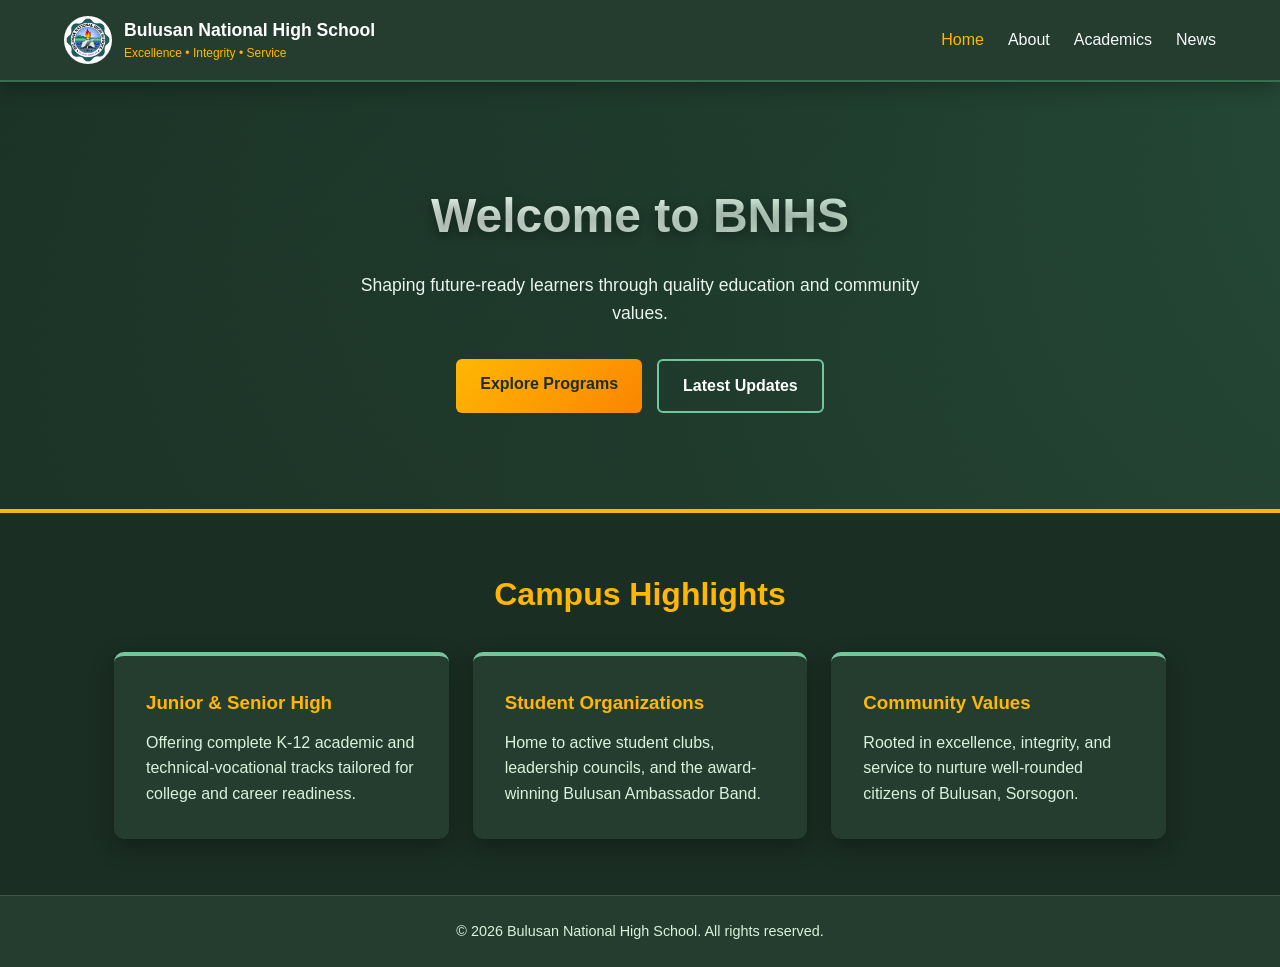
==== index.html @ 733a669e "Move HTML files to root for GitHub Pages" ====
<!doctype html>
<html lang="en">
  <head>
    <meta charset="UTF-8" />
    <meta name="viewport" content="width=device-width, initial-scale=1.0" />
    <title>BNHS | Official Website</title>
    <link rel="stylesheet" href="../css/style.css" />
  </head>
  <body>
    <header class="navbar">
      <div class="brand">
        <img src="../images/logo.png" alt="BNHS Logo" class="logo-img" />
        <div class="brand-text">
          <span class="school-name">Bulusan National High School</span>
          <span class="tagline">Excellence &bull; Integrity &bull; Service</span>
        </div>
      </div>

      <nav>
        <ul class="nav-links">
          <li><a href="index.html" class="active">Home</a></li>
          <li><a href="about.html">About</a></li>
          <li><a href="academics.html">Academics</a></li>
          <li><a href="news.html">News</a></li>
        </ul>
      </nav>
    </header>

    <section class="hero">
      <div class="hero-content">
        <h1>Welcome to BNHS</h1>
        <p>Shaping future-ready learners through quality education and community values.</p>
        <div class="hero-buttons">
          <a href="academics.html" class="btn btn-primary">Explore Programs</a>
          <a href="news.html" class="btn btn-secondary">Latest Updates</a>
        </div>
      </div>
    </section>

    <main class="container">
      <h2 class="section-title">Campus Highlights</h2>
      <div class="card-grid">
        <article class="card">
          <h3>Junior &amp; Senior High</h3>
          <p>
            Offering complete K-12 academic and technical-vocational tracks tailored for college and career readiness.
          </p>
        </article>
        <article class="card">
          <h3>Student Organizations</h3>
          <p>Home to active student clubs, leadership councils, and the award-winning Bulusan Ambassador Band.</p>
        </article>
        <article class="card">
          <h3>Community Values</h3>
          <p>Rooted in excellence, integrity, and service to nurture well-rounded citizens of Bulusan, Sorsogon.</p>
        </article>
      </div>
    </main>

    <footer>
      <p>&copy; 2026 Bulusan National High School. All rights reserved.</p>
    </footer>
  </body>
</html>
---- css/style.css ----
* {
  margin: 0;
  padding: 0;
  box-sizing: border-box;
  font-family: "Segoe UI", Tahoma, Geneva, Verdana, sans-serif;
}

:root {
  --bg-dark: #1b2e23;
  --surface-dark: #243d2f;
  --green-primary: #52b788;
  --banner-gradient: linear-gradient(135deg, #1b4332 0%, #2d6a4f 50%, #52b788 100%);
  --gold-accent: #ffb703;
  --gold-gradient: linear-gradient(135deg, #ffb703, #fb8500);
  --text-light: #f8f9fa;
  --text-muted: #d8f3dc;
}

body {
  background-color: var(--bg-dark);
  color: var(--text-light);
  line-height: 1.6;
  display: flex;
  flex-direction: column;
  min-height: 100vh;
}

.navbar {
  display: flex;
  justify-content: space-between;
  align-items: center;
  background-color: var(--surface-dark);
  border-bottom: 2px solid rgba(82, 183, 136, 0.4);
  padding: 1rem 5%;
  position: sticky;
  top: 0;
  z-index: 100;
  box-shadow: 0 4px 20px rgba(0, 0, 0, 0.3);
}

.brand {
  display: flex;
  align-items: center;
  gap: 12px;
}

.logo-img {
  width: 48px;
  height: 48px;
  object-fit: contain;
  background: white;
  border-radius: 50%;
  padding: 2px;
}

.brand-text {
  display: flex;
  flex-direction: column;
}

.school-name {
  font-weight: 700;
  font-size: 1.1rem;
  color: white;
}

.tagline {
  font-size: 0.75rem;
  color: var(--gold-accent);
}

.nav-links {
  list-style: none;
  display: flex;
  gap: 24px;
}

.nav-links a {
  color: var(--text-light);
  text-decoration: none;
  font-weight: 500;
  transition: color 0.2s;
}

.nav-links a:hover,
.nav-links a.active {
  color: var(--gold-accent);
}

.hero {
  background: linear-gradient(rgba(27, 46, 35, 0.75), rgba(27, 46, 35, 0.85)), var(--banner-gradient);
  color: white;
  text-align: center;
  padding: 6rem 1.5rem;
  border-bottom: 4px solid var(--gold-accent);
}

.hero h1 {
  font-size: 3rem;
  margin-bottom: 1rem;
  text-shadow: 0 4px 12px rgba(0, 0, 0, 0.4);
  background: linear-gradient(to right, #ffffff, #b7e4c7);
  -webkit-background-clip: text;
  background-clip: text;
  -webkit-text-fill-color: transparent;
  color: transparent;
}

.hero p {
  max-width: 600px;
  margin: 0 auto 2rem;
  font-size: 1.1rem;
  color: #e9f5ed;
}

.hero-buttons {
  display: flex;
  justify-content: center;
  gap: 15px;
  flex-wrap: wrap;
}

.hero-sub {
  background: linear-gradient(rgba(27, 46, 35, 0.8), rgba(27, 46, 35, 0.9)), var(--banner-gradient);
  color: white;
  text-align: center;
  padding: 4rem 1.5rem;
  border-bottom: 4px solid var(--gold-accent);
}

.hero-sub h1 {
  font-size: 2.5rem;
  margin-bottom: 0.5rem;
  color: white;
}

.hero-sub p {
  max-width: 600px;
  margin: 0 auto;
  color: var(--text-muted);
}

.btn {
  padding: 0.75rem 1.5rem;
  border-radius: 6px;
  text-decoration: none;
  font-weight: 600;
  transition:
    transform 0.2s,
    opacity 0.2s;
}

.btn:hover {
  transform: translateY(-2px);
  opacity: 0.95;
}

.btn-primary {
  background: var(--gold-gradient);
  color: #1b2e23;
  font-weight: 700;
}

.btn-secondary {
  border: 2px solid #74c69d;
  color: white;
}

.container {
  max-width: 1100px;
  width: 100%;
  margin: 3.5rem auto;
  padding: 0 1.5rem;
  flex: 1;
}

.section-title {
  text-align: center;
  font-size: 2rem;
  color: var(--gold-accent);
  margin-bottom: 2rem;
}

.card-grid {
  display: grid;
  grid-template-columns: repeat(auto-fit, minmax(280px, 1fr));
  gap: 24px;
}

.card {
  background: var(--surface-dark);
  padding: 2rem;
  border-radius: 10px;
  box-shadow: 0 8px 24px rgba(0, 0, 0, 0.3);
  border-top: 4px solid #74c69d;
  transition: transform 0.2s;
}

.card:hover {
  transform: translateY(-4px);
}

.card h3 {
  color: var(--gold-accent);
  margin-bottom: 0.75rem;
}

.card p {
  color: var(--text-muted);
}

.fb-feed-wrapper {
  width: 100%;
  max-width: 820px;
  height: 560px;
  margin: 0 auto;
  background-color: var(--surface-dark);
  padding: 12px;
  border-radius: 0;
  border-top: 4px solid var(--gold-accent);
  box-shadow: 0 8px 24px rgba(0, 0, 0, 0.35);
  display: flex;
  justify-content: center;
  align-items: center;
  overflow: hidden;
}

.fb-scale-box {
  width: 500px;
  height: 350px;
  transform: scale(1.58);
  transform-origin: center center;
}

.fb-scale-box iframe {
  border-radius: 0;
  display: block;
  margin: 0 auto;
}

@media (max-width: 860px) {
  .fb-feed-wrapper {
    width: 100%;
    height: 520px;
  }
  .fb-scale-box {
    transform: scale(2);
    width: 100%;
  }
}

footer {
  background-color: var(--surface-dark);
  color: var(--text-muted);
  text-align: center;
  padding: 1.5rem;
  margin-top: auto;
  font-size: 0.9rem;
  border-top: 1px solid rgba(116, 198, 157, 0.2);
}
.container-news {
  max-width: 1250px;
  width: 100%;
  margin: 3.5rem auto;
  padding: 0 1.5rem;
  flex: 1;
}

.feeds-layout {
  display: grid;
  grid-template-columns: 1.3fr 1fr;
  gap: 2rem;
  align-items: start;
}

.feed-subtitle {
  color: var(--gold-accent);
  margin-bottom: 0.75rem;
  font-size: 1.2rem;
}

.feed-main-col .fb-feed-wrapper {
  width: 100%;
  height: 520px;
  margin: 0;
  background-color: var(--surface-dark);
  padding: 12px;
  border-top: 4px solid var(--gold-accent);
  box-shadow: 0 8px 24px rgba(0, 0, 0, 0.35);
  display: flex;
  justify-content: center;
  align-items: center;
  overflow: hidden;
}

.feed-main-col .fb-scale-box {
  width: 500px;
  height: 350px;
  transform: scale(1.25);
  transform-origin: center center;
}

.feed-side-col {
  display: flex;
  flex-direction: column;
  gap: 1.25rem;
}

.sub-feed-card {
  background-color: var(--surface-dark);
  padding: 1rem;
  border-top: 4px solid var(--gold-accent);
  box-shadow: 0 4px 16px rgba(0, 0, 0, 0.3);
}

.sub-feed-title {
  color: var(--gold-accent);
  font-size: 1rem;
  margin-bottom: 0.5rem;
}

.sub-feed-box {
  width: 100%;
  height: 140px;
  display: flex;
  justify-content: center;
  align-items: center;
  overflow: hidden;
}

.sub-feed-box iframe {
  width: 100%;
  height: 140px;
}

@media (max-width: 1024px) {
  .feeds-layout {
    grid-template-columns: 1fr;
  }
}
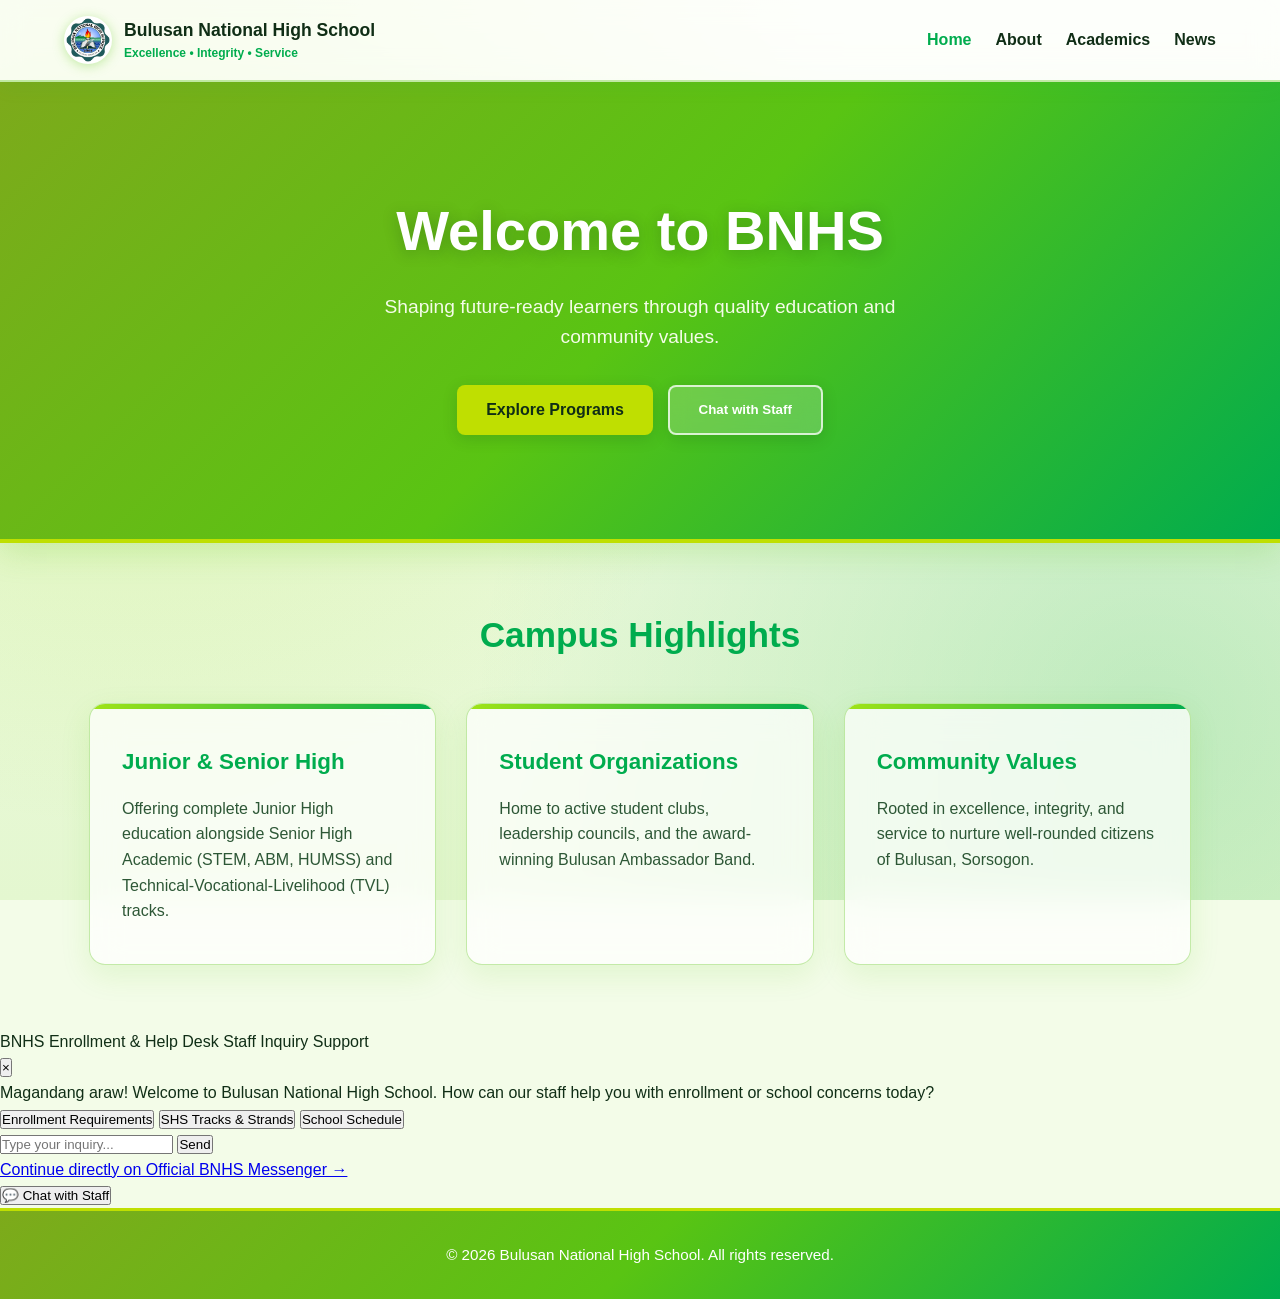
==== commit 7c6ffda0: "Add glassmorphism styling, 4 social feeds, academic tracks, and staff chat widget" ====
--- a/index.html
+++ b/index.html
@@ -1,64 +1,146 @@
-<!doctype html>
+<!DOCTYPE html>
 <html lang="en">
-  <head>
-    <meta charset="UTF-8" />
-    <meta name="viewport" content="width=device-width, initial-scale=1.0" />
-    <title>BNHS | Official Website</title>
-    <link rel="stylesheet" href="../css/style.css" />
-  </head>
-  <body>
-    <header class="navbar">
-      <div class="brand">
-        <img src="../images/logo.png" alt="BNHS Logo" class="logo-img" />
-        <div class="brand-text">
-          <span class="school-name">Bulusan National High School</span>
-          <span class="tagline">Excellence &bull; Integrity &bull; Service</span>
+<head>
+  <meta charset="UTF-8">
+  <meta name="viewport" content="width=device-width, initial-scale=1.0">
+  <title>BNHS | Official Website</title>
+  <link rel="icon" type="image/png" href="../images/logo.png">
+  <link rel="stylesheet" href="../css/style.css">
+</head>
+<body>
+
+  <header class="navbar">
+    <div class="brand">
+      <img src="../images/logo.png" alt="BNHS Logo" class="logo-img">
+      <div class="brand-text">
+        <span class="school-name">Bulusan National High School</span>
+        <span class="tagline">Excellence &bull; Integrity &bull; Service</span>
+      </div>
+    </div>
+
+    <nav>
+      <ul class="nav-links">
+        <li><a href="index.html" class="active">Home</a></li>
+        <li><a href="about.html">About</a></li>
+        <li><a href="academics.html">Academics</a></li>
+        <li><a href="news.html">News</a></li>
+      </ul>
+    </nav>
+  </header>
+
+  <section class="hero">
+    <div class="hero-content">
+      <h1>Welcome to BNHS</h1>
+      <p>Shaping future-ready learners through quality education and community values.</p>
+      <div class="hero-buttons">
+        <a href="academics.html" class="btn btn-primary">Explore Programs</a>
+        <button type="button" class="btn btn-secondary" onclick="openStaffChat()">Chat with Staff</button>
+      </div>
+    </div>
+  </section>
+
+  <main class="container">
+    <h2 class="section-title">Campus Highlights</h2>
+    <div class="card-grid">
+      <article class="card">
+        <h3>Junior &amp; Senior High</h3>
+        <p>Offering complete Junior High education alongside Senior High Academic (STEM, ABM, HUMSS) and Technical-Vocational-Livelihood (TVL) tracks.</p>
+      </article>
+      <article class="card">
+        <h3>Student Organizations</h3>
+        <p>Home to active student clubs, leadership councils, and the award-winning Bulusan Ambassador Band.</p>
+      </article>
+      <article class="card">
+        <h3>Community Values</h3>
+        <p>Rooted in excellence, integrity, and service to nurture well-rounded citizens of Bulusan, Sorsogon.</p>
+      </article>
+    </div>
+  </main>
+
+  <div class="chat-widget">
+    <div class="chat-box" id="staffChatBox">
+      <div class="chat-header">
+        <div class="chat-header-info">
+          <span class="chat-header-title">BNHS Enrollment &amp; Help Desk</span>
+          <span class="chat-header-status"><span class="status-dot"></span> Staff Inquiry Support</span>
         </div>
+        <button type="button" class="chat-close-btn" onclick="toggleStaffChat()">&times;</button>
       </div>
+      <div class="chat-messages" id="chatMessages">
+        <div class="chat-msg staff">Magandang araw! Welcome to Bulusan National High School. How can our staff help you with enrollment or school concerns today?</div>
+      </div>
+      <div class="chat-quick-replies">
+        <button type="button" class="quick-btn" onclick="sendQuickInquiry('Enrollment Requirements')">Enrollment Requirements</button>
+        <button type="button" class="quick-btn" onclick="sendQuickInquiry('SHS Tracks & Strands')">SHS Tracks &amp; Strands</button>
+        <button type="button" class="quick-btn" onclick="sendQuickInquiry('School Schedule')">School Schedule</button>
+      </div>
+      <form class="chat-input-area" onsubmit="handleChatSubmit(event)">
+        <input type="text" class="chat-input" id="chatInput" placeholder="Type your inquiry..." required>
+        <button type="submit" class="chat-send-btn">Send</button>
+      </form>
+      <a href="https://m.me/OfficialBNHSpage" target="_blank" rel="noopener noreferrer" class="chat-messenger-link">Continue directly on Official BNHS Messenger &rarr;</a>
+    </div>
+    <button type="button" class="chat-toggle-btn" onclick="toggleStaffChat()">
+      <span>&#128172; Chat with Staff</span>
+    </button>
+  </div>
 
-      <nav>
-        <ul class="nav-links">
-          <li><a href="index.html" class="active">Home</a></li>
-          <li><a href="about.html">About</a></li>
-          <li><a href="academics.html">Academics</a></li>
-          <li><a href="news.html">News</a></li>
-        </ul>
-      </nav>
-    </header>
+  <footer>
+    <p>&copy; 2026 Bulusan National High School. All rights reserved.</p>
+  </footer>
 
-    <section class="hero">
-      <div class="hero-content">
-        <h1>Welcome to BNHS</h1>
-        <p>Shaping future-ready learners through quality education and community values.</p>
-        <div class="hero-buttons">
-          <a href="academics.html" class="btn btn-primary">Explore Programs</a>
-          <a href="news.html" class="btn btn-secondary">Latest Updates</a>
-        </div>
-      </div>
-    </section>
+  <script>
+    function toggleStaffChat() {
+      document.getElementById('staffChatBox').classList.toggle('open');
+    }
 
-    <main class="container">
-      <h2 class="section-title">Campus Highlights</h2>
-      <div class="card-grid">
-        <article class="card">
-          <h3>Junior &amp; Senior High</h3>
-          <p>
-            Offering complete K-12 academic and technical-vocational tracks tailored for college and career readiness.
-          </p>
-        </article>
-        <article class="card">
-          <h3>Student Organizations</h3>
-          <p>Home to active student clubs, leadership councils, and the award-winning Bulusan Ambassador Band.</p>
-        </article>
-        <article class="card">
-          <h3>Community Values</h3>
-          <p>Rooted in excellence, integrity, and service to nurture well-rounded citizens of Bulusan, Sorsogon.</p>
-        </article>
-      </div>
-    </main>
+    function openStaffChat() {
+      document.getElementById('staffChatBox').classList.add('open');
+      document.getElementById('chatInput').focus();
+    }
 
-    <footer>
-      <p>&copy; 2026 Bulusan National High School. All rights reserved.</p>
-    </footer>
-  </body>
+    function appendMessage(text, sender) {
+      const container = document.getElementById('chatMessages');
+      const msg = document.createElement('div');
+      msg.className = 'chat-msg ' + sender;
+      msg.textContent = text;
+      container.appendChild(msg);
+      container.scrollTop = container.scrollHeight;
+    }
+
+    function getStaffReply(query) {
+      const q = query.toLowerCase();
+      if (q.includes('requirement') || q.includes('enroll')) {
+        return 'For enrollment, please prepare your PSA Birth Certificate, SF9 (Report Card), Good Moral Certificate, and accomplished Learner Enrollment Survey Form (LESF). You may visit the BNHS Registrar Office or message our official Facebook page for schedule details.';
+      }
+      if (q.includes('track') || q.includes('strand') || q.includes('stem') || q.includes('abm') || q.includes('humss') || q.includes('tvl')) {
+        return 'BNHS offers Junior High School (Grades 7–10) and Senior High School under the Academic Track (STEM, ABM, HUMSS) and the Technical-Vocational-Livelihood (TVL) Track.';
+      }
+      if (q.includes('schedule') || q.includes('office') || q.includes('time')) {
+        return 'The BNHS Admin and Registrar Offices are open Monday to Friday, from 8:00 AM to 5:00 PM.';
+      }
+      return 'Thank you for your message! Our admissions staff has noted your concern. For faster live assistance from a staff member, you can also click the Messenger link below to chat directly with our official page.';
+    }
+
+    function sendQuickInquiry(topic) {
+      appendMessage(topic, 'user');
+      setTimeout(function() {
+        appendMessage(getStaffReply(topic), 'staff');
+      }, 450);
+    }
+
+    function handleChatSubmit(event) {
+      event.preventDefault();
+      const input = document.getElementById('chatInput');
+      const text = input.value.trim();
+      if (!text) return;
+      appendMessage(text, 'user');
+      input.value = '';
+      setTimeout(function() {
+        appendMessage(getStaffReply(text), 'staff');
+      }, 450);
+    }
+  </script>
+
+</body>
 </html>
--- a/css/style.css
+++ b/css/style.css
@@ -2,23 +2,34 @@
   margin: 0;
   padding: 0;
   box-sizing: border-box;
-  font-family: "Segoe UI", Tahoma, Geneva, Verdana, sans-serif;
+  font-family: 'Segoe UI', Tahoma, Geneva, Verdana, sans-serif;
 }
 
 :root {
-  --bg-dark: #1b2e23;
-  --surface-dark: #243d2f;
-  --green-primary: #52b788;
-  --banner-gradient: linear-gradient(135deg, #1b4332 0%, #2d6a4f 50%, #52b788 100%);
-  --gold-accent: #ffb703;
-  --gold-gradient: linear-gradient(135deg, #ffb703, #fb8500);
-  --text-light: #f8f9fa;
-  --text-muted: #d8f3dc;
+  --bg-light: #f3fce8;
+  --surface-glass: rgba(255, 255, 255, 0.72);
+  --surface-hover: rgba(255, 255, 255, 0.92);
+  --border-glass: rgba(89, 196, 19, 0.35);
+  --green-olive: #7DAA1B;
+  --green-chartreuse: #BFDF01;
+  --green-lime: #A1E417;
+  --green-bright: #59C413;
+  --green-kelly: #00AC4E;
+  --green-pastel: #88E851;
+  --banner-gradient: linear-gradient(135deg, #7DAA1B 0%, #59C413 50%, #00AC4E 100%);
+  --accent-gradient: linear-gradient(135deg, #A1E417, #00AC4E);
+  --text-dark: #102e16;
+  --text-muted: #2d5736;
 }
 
 body {
-  background-color: var(--bg-dark);
-  color: var(--text-light);
+  background-color: var(--bg-light);
+  background-image: 
+    radial-gradient(circle at 10% 15%, rgba(161, 228, 23, 0.28) 0%, transparent 50%),
+    radial-gradient(circle at 90% 80%, rgba(0, 172, 78, 0.18) 0%, transparent 50%),
+    linear-gradient(180deg, #f5fceb 0%, #e4f7d0 100%);
+  background-attachment: fixed;
+  color: var(--text-dark);
   line-height: 1.6;
   display: flex;
   flex-direction: column;
@@ -29,13 +40,15 @@
   display: flex;
   justify-content: space-between;
   align-items: center;
-  background-color: var(--surface-dark);
-  border-bottom: 2px solid rgba(82, 183, 136, 0.4);
+  background: rgba(255, 255, 255, 0.78);
+  backdrop-filter: blur(14px);
+  -webkit-backdrop-filter: blur(14px);
+  border-bottom: 2px solid var(--border-glass);
   padding: 1rem 5%;
   position: sticky;
   top: 0;
   z-index: 100;
-  box-shadow: 0 4px 20px rgba(0, 0, 0, 0.3);
+  box-shadow: 0 4px 20px rgba(0, 172, 78, 0.08);
 }
 
 .brand {
@@ -51,6 +64,7 @@
   background: white;
   border-radius: 50%;
   padding: 2px;
+  box-shadow: 0 2px 12px rgba(89, 196, 19, 0.35);
 }
 
 .brand-text {
@@ -61,12 +75,13 @@
 .school-name {
   font-weight: 700;
   font-size: 1.1rem;
-  color: white;
+  color: var(--text-dark);
 }
 
 .tagline {
   font-size: 0.75rem;
-  color: var(--gold-accent);
+  font-weight: 600;
+  color: var(--green-kelly);
 }
 
 .nav-links {
@@ -76,41 +91,39 @@
 }
 
 .nav-links a {
-  color: var(--text-light);
+  color: var(--text-dark);
   text-decoration: none;
-  font-weight: 500;
-  transition: color 0.2s;
+  font-weight: 600;
+  transition: color 0.3s ease;
 }
 
 .nav-links a:hover,
 .nav-links a.active {
-  color: var(--gold-accent);
+  color: var(--green-kelly);
 }
 
 .hero {
-  background: linear-gradient(rgba(27, 46, 35, 0.75), rgba(27, 46, 35, 0.85)), var(--banner-gradient);
+  background: var(--banner-gradient);
   color: white;
   text-align: center;
-  padding: 6rem 1.5rem;
-  border-bottom: 4px solid var(--gold-accent);
+  padding: 6.5rem 1.5rem;
+  border-bottom: 4px solid var(--green-chartreuse);
+  box-shadow: 0 10px 30px rgba(89, 196, 19, 0.2);
 }
 
 .hero h1 {
-  font-size: 3rem;
+  font-size: 3.5rem;
   margin-bottom: 1rem;
-  text-shadow: 0 4px 12px rgba(0, 0, 0, 0.4);
-  background: linear-gradient(to right, #ffffff, #b7e4c7);
-  -webkit-background-clip: text;
-  background-clip: text;
-  -webkit-text-fill-color: transparent;
-  color: transparent;
+  color: #ffffff;
+  text-shadow: 0 3px 15px rgba(16, 46, 22, 0.25);
 }
 
 .hero p {
   max-width: 600px;
   margin: 0 auto 2rem;
-  font-size: 1.1rem;
-  color: #e9f5ed;
+  font-size: 1.2rem;
+  color: #f4fce8;
+  font-weight: 500;
 }
 
 .hero-buttons {
@@ -121,176 +134,165 @@
 }
 
 .hero-sub {
-  background: linear-gradient(rgba(27, 46, 35, 0.8), rgba(27, 46, 35, 0.9)), var(--banner-gradient);
+  background: var(--banner-gradient);
   color: white;
   text-align: center;
-  padding: 4rem 1.5rem;
-  border-bottom: 4px solid var(--gold-accent);
+  padding: 4.5rem 1.5rem;
+  border-bottom: 4px solid var(--green-chartreuse);
 }
 
 .hero-sub h1 {
-  font-size: 2.5rem;
+  font-size: 2.8rem;
   margin-bottom: 0.5rem;
   color: white;
+  text-shadow: 0 3px 12px rgba(16, 46, 22, 0.25);
 }
 
 .hero-sub p {
   max-width: 600px;
   margin: 0 auto;
-  color: var(--text-muted);
+  color: #f4fce8;
 }
 
 .btn {
-  padding: 0.75rem 1.5rem;
-  border-radius: 6px;
+  padding: 0.75rem 1.8rem;
+  border-radius: 8px;
   text-decoration: none;
-  font-weight: 600;
-  transition:
-    transform 0.2s,
-    opacity 0.2s;
+  font-weight: 700;
+  transition: all 0.3s cubic-bezier(0.4, 0, 0.2, 1);
+  box-shadow: 0 4px 15px rgba(16, 46, 22, 0.15);
 }
 
 .btn:hover {
-  transform: translateY(-2px);
-  opacity: 0.95;
+  transform: translateY(-4px) scale(1.02);
+  box-shadow: 0 8px 25px rgba(16, 46, 22, 0.25);
 }
 
 .btn-primary {
-  background: var(--gold-gradient);
-  color: #1b2e23;
-  font-weight: 700;
+  background: var(--green-chartreuse);
+  color: var(--text-dark);
+}
+
+.btn-primary:hover {
+  background: #d4f516;
 }
 
 .btn-secondary {
-  border: 2px solid #74c69d;
+  background: rgba(255, 255, 255, 0.2);
+  backdrop-filter: blur(10px);
+  -webkit-backdrop-filter: blur(10px);
+  border: 2px solid rgba(255, 255, 255, 0.75);
   color: white;
 }
 
+.btn-secondary:hover {
+  background: rgba(255, 255, 255, 0.35);
+}
+
 .container {
-  max-width: 1100px;
-  width: 100%;
-  margin: 3.5rem auto;
+  max-width: 1150px;
+  width: 100%;
+  margin: 4rem auto;
   padding: 0 1.5rem;
   flex: 1;
 }
 
 .section-title {
   text-align: center;
-  font-size: 2rem;
-  color: var(--gold-accent);
-  margin-bottom: 2rem;
+  font-size: 2.2rem;
+  color: var(--green-kelly);
+  margin-bottom: 2.5rem;
 }
 
 .card-grid {
   display: grid;
-  grid-template-columns: repeat(auto-fit, minmax(280px, 1fr));
-  gap: 24px;
+  grid-template-columns: repeat(auto-fit, minmax(300px, 1fr));
+  gap: 30px;
 }
 
 .card {
-  background: var(--surface-dark);
-  padding: 2rem;
-  border-radius: 10px;
-  box-shadow: 0 8px 24px rgba(0, 0, 0, 0.3);
-  border-top: 4px solid #74c69d;
-  transition: transform 0.2s;
+  background: var(--surface-glass);
+  backdrop-filter: blur(16px);
+  -webkit-backdrop-filter: blur(16px);
+  padding: 2.5rem 2rem;
+  border-radius: 16px;
+  border: 1px solid var(--border-glass);
+  box-shadow: 0 10px 30px rgba(89, 196, 19, 0.12);
+  transition: all 0.4s cubic-bezier(0.4, 0, 0.2, 1);
+  position: relative;
+  overflow: hidden;
+}
+
+.card::before {
+  content: '';
+  position: absolute;
+  top: 0;
+  left: 0;
+  width: 100%;
+  height: 5px;
+  background: var(--accent-gradient);
 }
 
 .card:hover {
-  transform: translateY(-4px);
+  transform: translateY(-8px);
+  background: var(--surface-hover);
+  border-color: var(--green-bright);
+  box-shadow: 0 20px 40px rgba(0, 172, 78, 0.18);
 }
 
 .card h3 {
-  color: var(--gold-accent);
-  margin-bottom: 0.75rem;
+  color: var(--green-kelly);
+  margin-bottom: 1rem;
+  font-size: 1.4rem;
 }
 
 .card p {
   color: var(--text-muted);
 }
 
-.fb-feed-wrapper {
-  width: 100%;
-  max-width: 820px;
-  height: 560px;
-  margin: 0 auto;
-  background-color: var(--surface-dark);
-  padding: 12px;
-  border-radius: 0;
-  border-top: 4px solid var(--gold-accent);
-  box-shadow: 0 8px 24px rgba(0, 0, 0, 0.35);
+.container-news {
+  max-width: 1300px;
+  width: 100%;
+  margin: 4rem auto;
+  padding: 0 1.5rem;
+  flex: 1;
+}
+
+.feeds-layout {
+  display: grid;
+  grid-template-columns: 1.3fr 1fr;
+  gap: 2.5rem;
+  align-items: start;
+}
+
+.feed-subtitle {
+  color: var(--green-kelly);
+  margin-bottom: 1rem;
+  font-size: 1.3rem;
+}
+
+.feed-main-col .fb-feed-wrapper {
+  width: 100%;
+  height: 520px;
+  margin: 0;
+  background: var(--surface-glass);
+  backdrop-filter: blur(16px);
+  -webkit-backdrop-filter: blur(16px);
+  padding: 15px;
+  border-radius: 16px;
+  border: 1px solid var(--border-glass);
+  border-top: 5px solid var(--green-bright);
+  box-shadow: 0 15px 35px rgba(89, 196, 19, 0.14);
   display: flex;
   justify-content: center;
   align-items: center;
   overflow: hidden;
-}
-
-.fb-scale-box {
-  width: 500px;
-  height: 350px;
-  transform: scale(1.58);
-  transform-origin: center center;
-}
-
-.fb-scale-box iframe {
-  border-radius: 0;
-  display: block;
-  margin: 0 auto;
-}
-
-@media (max-width: 860px) {
-  .fb-feed-wrapper {
-    width: 100%;
-    height: 520px;
-  }
-  .fb-scale-box {
-    transform: scale(2);
-    width: 100%;
-  }
-}
-
-footer {
-  background-color: var(--surface-dark);
-  color: var(--text-muted);
-  text-align: center;
-  padding: 1.5rem;
-  margin-top: auto;
-  font-size: 0.9rem;
-  border-top: 1px solid rgba(116, 198, 157, 0.2);
-}
-.container-news {
-  max-width: 1250px;
-  width: 100%;
-  margin: 3.5rem auto;
-  padding: 0 1.5rem;
-  flex: 1;
-}
-
-.feeds-layout {
-  display: grid;
-  grid-template-columns: 1.3fr 1fr;
-  gap: 2rem;
-  align-items: start;
-}
-
-.feed-subtitle {
-  color: var(--gold-accent);
-  margin-bottom: 0.75rem;
-  font-size: 1.2rem;
-}
-
-.feed-main-col .fb-feed-wrapper {
-  width: 100%;
-  height: 520px;
-  margin: 0;
-  background-color: var(--surface-dark);
-  padding: 12px;
-  border-top: 4px solid var(--gold-accent);
-  box-shadow: 0 8px 24px rgba(0, 0, 0, 0.35);
-  display: flex;
-  justify-content: center;
-  align-items: center;
-  overflow: hidden;
+  transition: transform 0.3s ease;
+}
+
+.feed-main-col .fb-feed-wrapper:hover {
+  transform: translateY(-4px);
+  box-shadow: 0 20px 40px rgba(0, 172, 78, 0.22);
 }
 
 .feed-main-col .fb-scale-box {
@@ -303,20 +305,32 @@
 .feed-side-col {
   display: flex;
   flex-direction: column;
-  gap: 1.25rem;
+  gap: 1.5rem;
 }
 
 .sub-feed-card {
-  background-color: var(--surface-dark);
-  padding: 1rem;
-  border-top: 4px solid var(--gold-accent);
-  box-shadow: 0 4px 16px rgba(0, 0, 0, 0.3);
+  background: var(--surface-glass);
+  backdrop-filter: blur(16px);
+  -webkit-backdrop-filter: blur(16px);
+  padding: 1.25rem;
+  border-radius: 14px;
+  border: 1px solid var(--border-glass);
+  border-top: 5px solid var(--green-lime);
+  box-shadow: 0 10px 30px rgba(89, 196, 19, 0.12);
+  transition: all 0.3s ease;
+}
+
+.sub-feed-card:hover {
+  transform: translateY(-4px);
+  background: var(--surface-hover);
+  border-color: var(--green-bright);
+  box-shadow: 0 15px 35px rgba(0, 172, 78, 0.2);
 }
 
 .sub-feed-title {
-  color: var(--gold-accent);
-  font-size: 1rem;
-  margin-bottom: 0.5rem;
+  color: var(--green-kelly);
+  font-size: 1.1rem;
+  margin-bottom: 0.75rem;
 }
 
 .sub-feed-box {
@@ -326,6 +340,7 @@
   justify-content: center;
   align-items: center;
   overflow: hidden;
+  border-radius: 8px;
 }
 
 .sub-feed-box iframe {
@@ -337,4 +352,15 @@
   .feeds-layout {
     grid-template-columns: 1fr;
   }
+}
+
+footer {
+  background: var(--banner-gradient);
+  color: #ffffff;
+  text-align: center;
+  padding: 2rem;
+  margin-top: auto;
+  font-size: 0.95rem;
+  font-weight: 500;
+  border-top: 3px solid var(--green-chartreuse);
 }
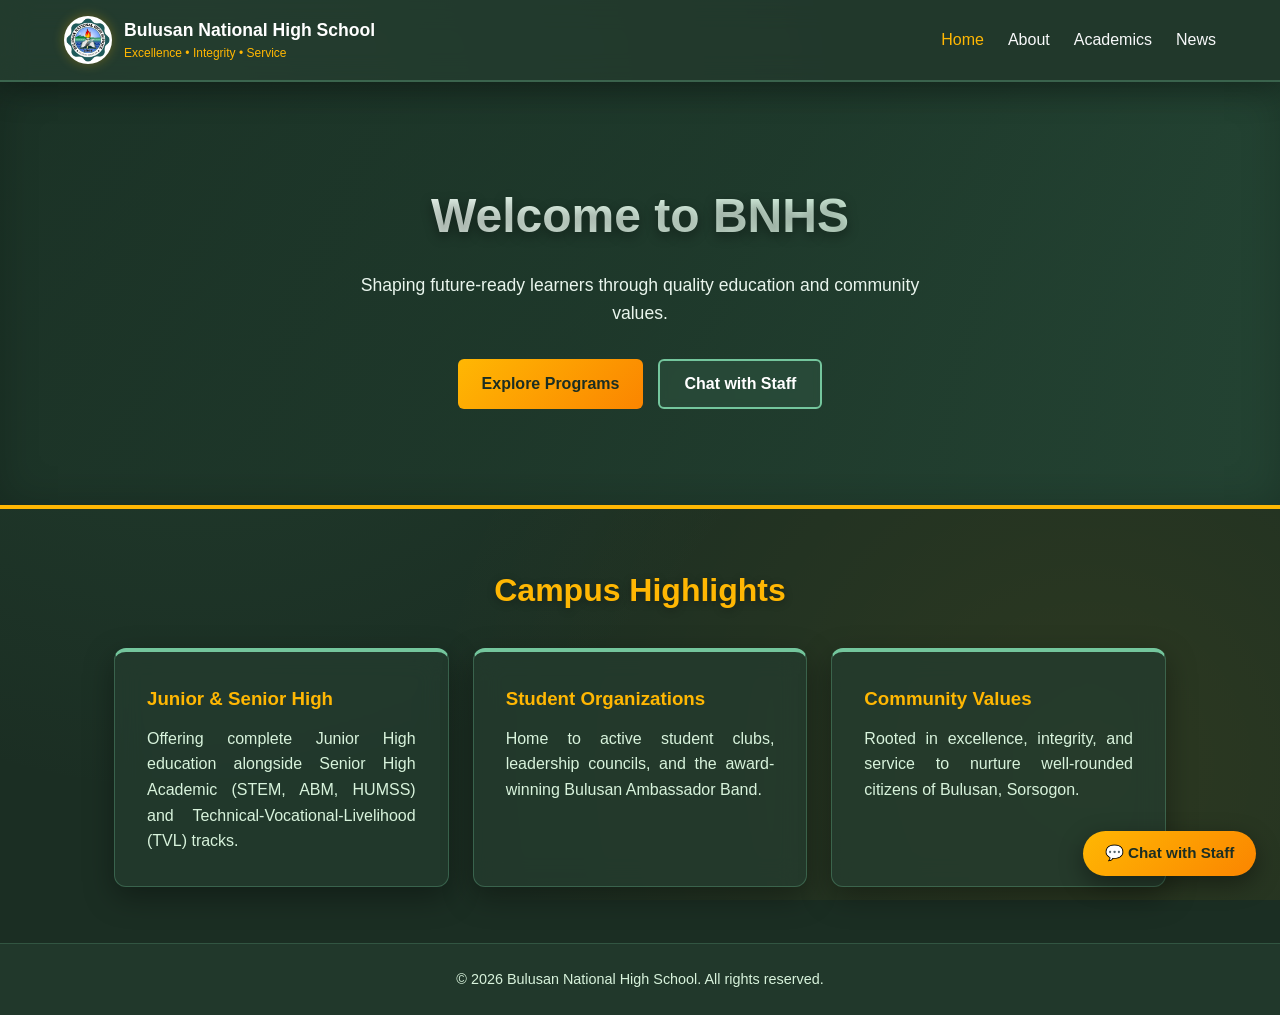
==== commit 0657c9df: "fix file paths part 2" ====
--- a/index.html
+++ b/index.html
@@ -4,14 +4,14 @@
   <meta charset="UTF-8">
   <meta name="viewport" content="width=device-width, initial-scale=1.0">
   <title>BNHS | Official Website</title>
-  <link rel="icon" type="image/png" href="../images/logo.png">
-  <link rel="stylesheet" href="../css/style.css">
+  <link rel="icon" type="image/png" href="images/logo.png">
+  <link rel="stylesheet" href="css/style.css">
 </head>
 <body>
 
   <header class="navbar">
     <div class="brand">
-      <img src="../images/logo.png" alt="BNHS Logo" class="logo-img">
+      <img src="images/logo.png" alt="BNHS Logo" class="logo-img">
       <div class="brand-text">
         <span class="school-name">Bulusan National High School</span>
         <span class="tagline">Excellence &bull; Integrity &bull; Service</span>
--- a/css/style.css
+++ b/css/style.css
@@ -6,30 +6,25 @@
 }
 
 :root {
-  --bg-light: #f3fce8;
-  --surface-glass: rgba(255, 255, 255, 0.72);
-  --surface-hover: rgba(255, 255, 255, 0.92);
-  --border-glass: rgba(89, 196, 19, 0.35);
-  --green-olive: #7DAA1B;
-  --green-chartreuse: #BFDF01;
-  --green-lime: #A1E417;
-  --green-bright: #59C413;
-  --green-kelly: #00AC4E;
-  --green-pastel: #88E851;
-  --banner-gradient: linear-gradient(135deg, #7DAA1B 0%, #59C413 50%, #00AC4E 100%);
-  --accent-gradient: linear-gradient(135deg, #A1E417, #00AC4E);
-  --text-dark: #102e16;
-  --text-muted: #2d5736;
+  --bg-dark: #1b2e23;
+  --surface-dark: rgba(36, 61, 47, 0.75);
+  --surface-hover: rgba(45, 77, 60, 0.9);
+  --border-glass: rgba(116, 198, 157, 0.3);
+  --green-primary: #52b788;
+  --banner-gradient: linear-gradient(135deg, #1b4332 0%, #2d6a4f 50%, #52b788 100%);
+  --gold-accent: #ffb703;
+  --gold-gradient: linear-gradient(135deg, #ffb703, #fb8500);
+  --text-light: #f8f9fa;
+  --text-muted: #d8f3dc;
 }
 
 body {
-  background-color: var(--bg-light);
+  background-color: var(--bg-dark);
   background-image: 
-    radial-gradient(circle at 10% 15%, rgba(161, 228, 23, 0.28) 0%, transparent 50%),
-    radial-gradient(circle at 90% 80%, rgba(0, 172, 78, 0.18) 0%, transparent 50%),
-    linear-gradient(180deg, #f5fceb 0%, #e4f7d0 100%);
+    radial-gradient(circle at 15% 15%, rgba(82, 183, 136, 0.12) 0%, transparent 50%),
+    radial-gradient(circle at 85% 85%, rgba(255, 183, 3, 0.08) 0%, transparent 50%);
   background-attachment: fixed;
-  color: var(--text-dark);
+  color: var(--text-light);
   line-height: 1.6;
   display: flex;
   flex-direction: column;
@@ -40,7 +35,7 @@
   display: flex;
   justify-content: space-between;
   align-items: center;
-  background: rgba(255, 255, 255, 0.78);
+  background-color: var(--surface-dark);
   backdrop-filter: blur(14px);
   -webkit-backdrop-filter: blur(14px);
   border-bottom: 2px solid var(--border-glass);
@@ -48,7 +43,7 @@
   position: sticky;
   top: 0;
   z-index: 100;
-  box-shadow: 0 4px 20px rgba(0, 172, 78, 0.08);
+  box-shadow: 0 8px 32px rgba(0, 0, 0, 0.3);
 }
 
 .brand {
@@ -64,7 +59,7 @@
   background: white;
   border-radius: 50%;
   padding: 2px;
-  box-shadow: 0 2px 12px rgba(89, 196, 19, 0.35);
+  box-shadow: 0 0 12px rgba(255, 183, 3, 0.3);
 }
 
 .brand-text {
@@ -75,13 +70,12 @@
 .school-name {
   font-weight: 700;
   font-size: 1.1rem;
-  color: var(--text-dark);
+  color: white;
 }
 
 .tagline {
   font-size: 0.75rem;
-  font-weight: 600;
-  color: var(--green-kelly);
+  color: var(--gold-accent);
 }
 
 .nav-links {
@@ -91,39 +85,44 @@
 }
 
 .nav-links a {
-  color: var(--text-dark);
+  color: var(--text-light);
   text-decoration: none;
-  font-weight: 600;
-  transition: color 0.3s ease;
+  font-weight: 500;
+  transition: color 0.2s;
 }
 
 .nav-links a:hover,
 .nav-links a.active {
-  color: var(--green-kelly);
+  color: var(--gold-accent);
 }
 
 .hero {
-  background: var(--banner-gradient);
+  background: linear-gradient(rgba(27, 46, 35, 0.8), rgba(27, 46, 35, 0.85)), var(--banner-gradient);
+  backdrop-filter: blur(6px);
+  -webkit-backdrop-filter: blur(6px);
   color: white;
   text-align: center;
-  padding: 6.5rem 1.5rem;
-  border-bottom: 4px solid var(--green-chartreuse);
-  box-shadow: 0 10px 30px rgba(89, 196, 19, 0.2);
+  padding: 6rem 1.5rem;
+  border-bottom: 4px solid var(--gold-accent);
+  box-shadow: inset 0 0 40px rgba(0, 0, 0, 0.2);
 }
 
 .hero h1 {
-  font-size: 3.5rem;
+  font-size: 3rem;
   margin-bottom: 1rem;
-  color: #ffffff;
-  text-shadow: 0 3px 15px rgba(16, 46, 22, 0.25);
+  text-shadow: 0 4px 12px rgba(0, 0, 0, 0.4);
+  background: linear-gradient(to right, #ffffff, #b7e4c7);
+  -webkit-background-clip: text;
+  background-clip: text;
+  -webkit-text-fill-color: transparent;
+  color: transparent;
 }
 
 .hero p {
   max-width: 600px;
   margin: 0 auto 2rem;
-  font-size: 1.2rem;
-  color: #f4fce8;
-  font-weight: 500;
+  font-size: 1.1rem;
+  color: #e9f5ed;
 }
 
 .hero-buttons {
@@ -134,126 +133,166 @@
 }
 
 .hero-sub {
-  background: var(--banner-gradient);
+  background: linear-gradient(rgba(27, 46, 35, 0.85), rgba(27, 46, 35, 0.9)), var(--banner-gradient);
+  backdrop-filter: blur(6px);
+  -webkit-backdrop-filter: blur(6px);
   color: white;
   text-align: center;
-  padding: 4.5rem 1.5rem;
-  border-bottom: 4px solid var(--green-chartreuse);
+  padding: 4rem 1.5rem;
+  border-bottom: 4px solid var(--gold-accent);
 }
 
 .hero-sub h1 {
-  font-size: 2.8rem;
+  font-size: 2.5rem;
   margin-bottom: 0.5rem;
   color: white;
-  text-shadow: 0 3px 12px rgba(16, 46, 22, 0.25);
 }
 
 .hero-sub p {
   max-width: 600px;
   margin: 0 auto;
-  color: #f4fce8;
+  color: var(--text-muted);
 }
 
 .btn {
-  padding: 0.75rem 1.8rem;
-  border-radius: 8px;
+  padding: 0.75rem 1.5rem;
+  border-radius: 6px;
   text-decoration: none;
+  font-weight: 600;
+  cursor: pointer;
+  font-size: 1rem;
+  transition: transform 0.2s, opacity 0.2s, box-shadow 0.2s;
+}
+
+.btn:hover {
+  transform: translateY(-2px);
+  opacity: 0.95;
+  box-shadow: 0 4px 15px rgba(0, 0, 0, 0.3);
+}
+
+.btn-primary {
+  background: var(--gold-gradient);
+  color: #1b2e23;
   font-weight: 700;
-  transition: all 0.3s cubic-bezier(0.4, 0, 0.2, 1);
-  box-shadow: 0 4px 15px rgba(16, 46, 22, 0.15);
-}
-
-.btn:hover {
-  transform: translateY(-4px) scale(1.02);
-  box-shadow: 0 8px 25px rgba(16, 46, 22, 0.25);
-}
-
-.btn-primary {
-  background: var(--green-chartreuse);
-  color: var(--text-dark);
-}
-
-.btn-primary:hover {
-  background: #d4f516;
+  border: none;
 }
 
 .btn-secondary {
-  background: rgba(255, 255, 255, 0.2);
-  backdrop-filter: blur(10px);
-  -webkit-backdrop-filter: blur(10px);
-  border: 2px solid rgba(255, 255, 255, 0.75);
-  color: white;
-}
-
-.btn-secondary:hover {
-  background: rgba(255, 255, 255, 0.35);
+  border: 2px solid #74c69d;
+  color: white;
+  background: rgba(116, 198, 157, 0.1);
+  backdrop-filter: blur(4px);
 }
 
 .container {
-  max-width: 1150px;
+  max-width: 1100px;
   width: 100%;
-  margin: 4rem auto;
+  margin: 3.5rem auto;
   padding: 0 1.5rem;
   flex: 1;
 }
 
 .section-title {
   text-align: center;
-  font-size: 2.2rem;
-  color: var(--green-kelly);
-  margin-bottom: 2.5rem;
+  font-size: 2rem;
+  color: var(--gold-accent);
+  margin-bottom: 2rem;
+  text-shadow: 0 2px 8px rgba(0, 0, 0, 0.3);
 }
 
 .card-grid {
   display: grid;
-  grid-template-columns: repeat(auto-fit, minmax(300px, 1fr));
-  gap: 30px;
+  grid-template-columns: repeat(auto-fit, minmax(280px, 1fr));
+  gap: 24px;
 }
 
 .card {
-  background: var(--surface-glass);
-  backdrop-filter: blur(16px);
-  -webkit-backdrop-filter: blur(16px);
-  padding: 2.5rem 2rem;
-  border-radius: 16px;
-  border: 1px solid var(--border-glass);
-  box-shadow: 0 10px 30px rgba(89, 196, 19, 0.12);
-  transition: all 0.4s cubic-bezier(0.4, 0, 0.2, 1);
-  position: relative;
-  overflow: hidden;
-}
-
-.card::before {
-  content: '';
-  position: absolute;
-  top: 0;
-  left: 0;
-  width: 100%;
-  height: 5px;
-  background: var(--accent-gradient);
+  background: var(--surface-dark);
+  backdrop-filter: blur(14px);
+  -webkit-backdrop-filter: blur(14px);
+  padding: 2rem;
+  border-radius: 12px;
+  box-shadow: 0 10px 30px rgba(0, 0, 0, 0.35);
+  border: 1px solid var(--border-glass);
+  border-top: 4px solid #74c69d;
+  transition: transform 0.3s, background 0.3s, box-shadow 0.3s;
 }
 
 .card:hover {
-  transform: translateY(-8px);
+  transform: translateY(-5px);
   background: var(--surface-hover);
-  border-color: var(--green-bright);
-  box-shadow: 0 20px 40px rgba(0, 172, 78, 0.18);
+  box-shadow: 0 15px 35px rgba(0, 0, 0, 0.45), 0 0 20px rgba(82, 183, 136, 0.15);
 }
 
 .card h3 {
-  color: var(--green-kelly);
-  margin-bottom: 1rem;
-  font-size: 1.4rem;
+  color: var(--gold-accent);
+  margin-bottom: 0.75rem;
 }
 
 .card p {
   color: var(--text-muted);
+  text-align: justify;
+}
+
+.fb-feed-wrapper {
+  width: 100%;
+  max-width: 820px;
+  height: 560px;
+  margin: 0 auto;
+  background-color: var(--surface-dark);
+  backdrop-filter: blur(14px);
+  -webkit-backdrop-filter: blur(14px);
+  padding: 12px;
+  border-radius: 12px;
+  border: 1px solid var(--border-glass);
+  border-top: 4px solid var(--gold-accent);
+  box-shadow: 0 10px 30px rgba(0, 0, 0, 0.4);
+  display: flex;
+  justify-content: center;
+  align-items: center;
+  overflow: hidden;
+}
+
+.fb-scale-box {
+  width: 500px;
+  height: 350px;
+  transform: scale(1.58);
+  transform-origin: center center;
+}
+
+.fb-scale-box iframe {
+  border-radius: 0;
+  display: block;
+  margin: 0 auto;
+}
+
+@media (max-width: 860px) {
+  .fb-feed-wrapper {
+    width: 100%;
+    height: 520px;
+  }
+  .fb-scale-box {
+    transform: scale(2);
+    width: 100%;
+  }
+}
+
+footer {
+  background-color: var(--surface-dark);
+  backdrop-filter: blur(14px);
+  -webkit-backdrop-filter: blur(14px);
+  color: var(--text-muted);
+  text-align: center;
+  padding: 1.5rem;
+  margin-top: auto;
+  font-size: 0.9rem;
+  border-top: 1px solid rgba(116, 198, 157, 0.2);
 }
 
 .container-news {
-  max-width: 1300px;
+  max-width: 1250px;
   width: 100%;
-  margin: 4rem auto;
+  margin: 3.5rem auto;
   padding: 0 1.5rem;
   flex: 1;
 }
@@ -261,38 +300,32 @@
 .feeds-layout {
   display: grid;
   grid-template-columns: 1.3fr 1fr;
-  gap: 2.5rem;
+  gap: 2rem;
   align-items: start;
 }
 
 .feed-subtitle {
-  color: var(--green-kelly);
-  margin-bottom: 1rem;
-  font-size: 1.3rem;
+  color: var(--gold-accent);
+  margin-bottom: 0.75rem;
+  font-size: 1.2rem;
 }
 
 .feed-main-col .fb-feed-wrapper {
   width: 100%;
   height: 520px;
   margin: 0;
-  background: var(--surface-glass);
-  backdrop-filter: blur(16px);
-  -webkit-backdrop-filter: blur(16px);
-  padding: 15px;
-  border-radius: 16px;
-  border: 1px solid var(--border-glass);
-  border-top: 5px solid var(--green-bright);
-  box-shadow: 0 15px 35px rgba(89, 196, 19, 0.14);
+  background-color: var(--surface-dark);
+  backdrop-filter: blur(14px);
+  -webkit-backdrop-filter: blur(14px);
+  padding: 12px;
+  border-radius: 12px;
+  border: 1px solid var(--border-glass);
+  border-top: 4px solid var(--gold-accent);
+  box-shadow: 0 10px 30px rgba(0, 0, 0, 0.4);
   display: flex;
   justify-content: center;
   align-items: center;
   overflow: hidden;
-  transition: transform 0.3s ease;
-}
-
-.feed-main-col .fb-feed-wrapper:hover {
-  transform: translateY(-4px);
-  box-shadow: 0 20px 40px rgba(0, 172, 78, 0.22);
 }
 
 .feed-main-col .fb-scale-box {
@@ -305,32 +338,30 @@
 .feed-side-col {
   display: flex;
   flex-direction: column;
-  gap: 1.5rem;
+  gap: 1.25rem;
 }
 
 .sub-feed-card {
-  background: var(--surface-glass);
-  backdrop-filter: blur(16px);
-  -webkit-backdrop-filter: blur(16px);
-  padding: 1.25rem;
-  border-radius: 14px;
-  border: 1px solid var(--border-glass);
-  border-top: 5px solid var(--green-lime);
-  box-shadow: 0 10px 30px rgba(89, 196, 19, 0.12);
-  transition: all 0.3s ease;
+  background-color: var(--surface-dark);
+  backdrop-filter: blur(14px);
+  -webkit-backdrop-filter: blur(14px);
+  padding: 1rem;
+  border-radius: 12px;
+  border: 1px solid var(--border-glass);
+  border-top: 4px solid var(--gold-accent);
+  box-shadow: 0 8px 24px rgba(0, 0, 0, 0.35);
+  transition: transform 0.3s, background 0.3s;
 }
 
 .sub-feed-card:hover {
-  transform: translateY(-4px);
+  transform: translateY(-3px);
   background: var(--surface-hover);
-  border-color: var(--green-bright);
-  box-shadow: 0 15px 35px rgba(0, 172, 78, 0.2);
 }
 
 .sub-feed-title {
-  color: var(--green-kelly);
-  font-size: 1.1rem;
-  margin-bottom: 0.75rem;
+  color: var(--gold-accent);
+  font-size: 1rem;
+  margin-bottom: 0.5rem;
 }
 
 .sub-feed-box {
@@ -354,13 +385,202 @@
   }
 }
 
-footer {
+.chat-widget {
+  position: fixed;
+  bottom: 24px;
+  right: 24px;
+  z-index: 999;
+}
+
+.chat-toggle-btn {
+  display: flex;
+  align-items: center;
+  gap: 10px;
+  background: var(--gold-gradient);
+  color: #1b2e23;
+  border: none;
+  padding: 0.85rem 1.35rem;
+  border-radius: 50px;
+  font-weight: 700;
+  font-size: 0.95rem;
+  cursor: pointer;
+  box-shadow: 0 8px 24px rgba(0, 0, 0, 0.4);
+  transition: transform 0.2s, box-shadow 0.2s;
+}
+
+.chat-toggle-btn:hover {
+  transform: translateY(-3px);
+  box-shadow: 0 12px 28px rgba(0, 0, 0, 0.5);
+}
+
+.chat-box {
+  display: none;
+  flex-direction: column;
+  width: 350px;
+  max-width: calc(100vw - 48px);
+  height: 450px;
+  background: rgba(27, 46, 35, 0.92);
+  backdrop-filter: blur(18px);
+  -webkit-backdrop-filter: blur(18px);
+  border: 1px solid var(--border-glass);
+  border-top: 4px solid var(--gold-accent);
+  border-radius: 16px;
+  box-shadow: 0 16px 40px rgba(0, 0, 0, 0.5);
+  overflow: hidden;
+  margin-bottom: 14px;
+}
+
+.chat-box.open {
+  display: flex;
+}
+
+.chat-header {
+  display: flex;
+  justify-content: space-between;
+  align-items: center;
+  padding: 1rem 1.2rem;
   background: var(--banner-gradient);
-  color: #ffffff;
+  border-bottom: 1px solid var(--border-glass);
+}
+
+.chat-header-info {
+  display: flex;
+  flex-direction: column;
+}
+
+.chat-header-title {
+  font-weight: 700;
+  font-size: 1rem;
+  color: white;
+}
+
+.chat-header-status {
+  font-size: 0.75rem;
+  color: #d8f3dc;
+  display: flex;
+  align-items: center;
+  gap: 6px;
+}
+
+.status-dot {
+  width: 8px;
+  height: 8px;
+  background-color: #88e851;
+  border-radius: 50%;
+  display: inline-block;
+}
+
+.chat-close-btn {
+  background: transparent;
+  border: none;
+  color: white;
+  font-size: 1.4rem;
+  cursor: pointer;
+  line-height: 1;
+}
+
+.chat-messages {
+  flex: 1;
+  padding: 1rem;
+  overflow-y: auto;
+  display: flex;
+  flex-direction: column;
+  gap: 10px;
+}
+
+.chat-msg {
+  max-width: 82%;
+  padding: 0.7rem 0.95rem;
+  border-radius: 12px;
+  font-size: 0.88rem;
+  line-height: 1.4;
+}
+
+.chat-msg.staff {
+  align-self: flex-start;
+  background: rgba(52, 89, 68, 0.8);
+  border: 1px solid var(--border-glass);
+  color: var(--text-light);
+  border-bottom-left-radius: 4px;
+}
+
+.chat-msg.user {
+  align-self: flex-end;
+  background: var(--gold-gradient);
+  color: #1b2e23;
+  font-weight: 600;
+  border-bottom-right-radius: 4px;
+}
+
+.chat-quick-replies {
+  padding: 0.6rem 1rem;
+  display: flex;
+  gap: 6px;
+  flex-wrap: wrap;
+  border-top: 1px solid rgba(116, 198, 157, 0.15);
+  background: rgba(20, 36, 27, 0.5);
+}
+
+.quick-btn {
+  background: rgba(116, 198, 157, 0.15);
+  border: 1px solid var(--border-glass);
+  color: var(--text-muted);
+  font-size: 0.75rem;
+  padding: 0.35rem 0.65rem;
+  border-radius: 20px;
+  cursor: pointer;
+  transition: background 0.2s, color 0.2s;
+}
+
+.quick-btn:hover {
+  background: rgba(116, 198, 157, 0.3);
+  color: white;
+}
+
+.chat-input-area {
+  display: flex;
+  padding: 0.75rem;
+  gap: 8px;
+  border-top: 1px solid var(--border-glass);
+  background: rgba(20, 36, 27, 0.8);
+}
+
+.chat-input {
+  flex: 1;
+  background: rgba(255, 255, 255, 0.08);
+  border: 1px solid var(--border-glass);
+  border-radius: 8px;
+  padding: 0.55rem 0.8rem;
+  color: white;
+  font-size: 0.88rem;
+  outline: none;
+}
+
+.chat-input::placeholder {
+  color: rgba(216, 243, 220, 0.5);
+}
+
+.chat-send-btn {
+  background: var(--gold-gradient);
+  color: #1b2e23;
+  border: none;
+  border-radius: 8px;
+  padding: 0 1rem;
+  font-weight: 700;
+  cursor: pointer;
+}
+
+.chat-messenger-link {
+  display: block;
   text-align: center;
-  padding: 2rem;
-  margin-top: auto;
-  font-size: 0.95rem;
-  font-weight: 500;
-  border-top: 3px solid var(--green-chartreuse);
+  padding: 0.45rem;
+  font-size: 0.78rem;
+  color: var(--gold-accent);
+  text-decoration: none;
+  background: rgba(15, 28, 21, 0.9);
+  border-top: 1px solid rgba(116, 198, 157, 0.15);
+}
+
+.chat-messenger-link:hover {
+  text-decoration: underline;
 }
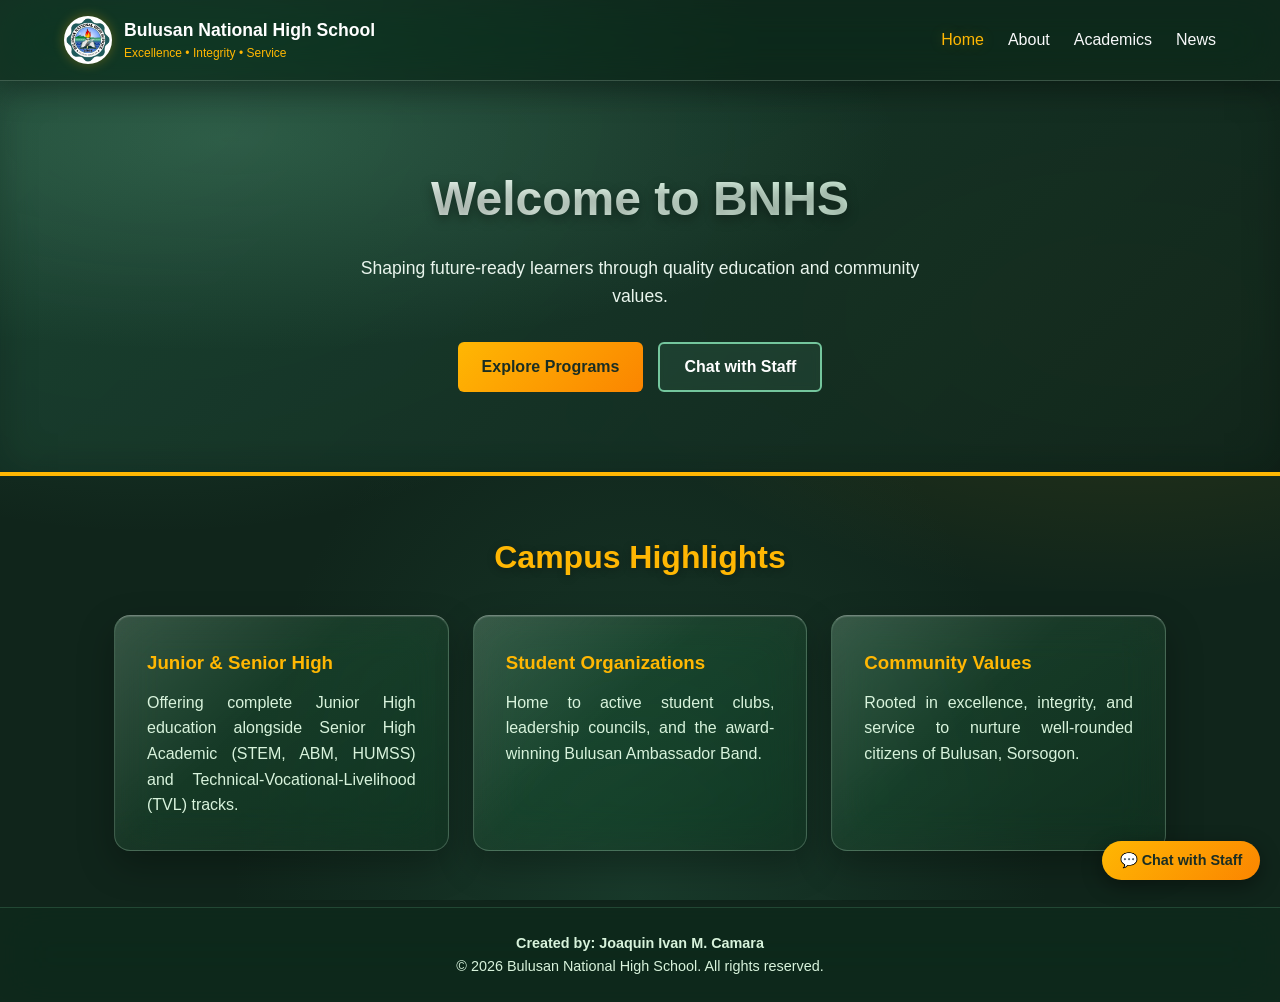
==== commit e7ceadca: "Glass effec?" ====
--- a/index.html
+++ b/index.html
@@ -1,146 +1,166 @@
-<!DOCTYPE html>
+<!doctype html>
 <html lang="en">
-<head>
-  <meta charset="UTF-8">
-  <meta name="viewport" content="width=device-width, initial-scale=1.0">
-  <title>BNHS | Official Website</title>
-  <link rel="icon" type="image/png" href="images/logo.png">
-  <link rel="stylesheet" href="css/style.css">
-</head>
-<body>
+  <head>
+    <meta charset="UTF-8" />
+    <meta name="viewport" content="width=device-width, initial-scale=1.0" />
+    <title>BNHS | Official Website</title>
+    <link rel="icon" type="image/png" href="images/logo.png" />
+    <link rel="stylesheet" href="css/style.css" />
+  </head>
+  <body>
+    <header class="navbar">
+      <div class="brand">
+        <img src="images/logo.png" alt="BNHS Logo" class="logo-img" />
+        <div class="brand-text">
+          <span class="school-name">Bulusan National High School</span>
+          <span class="tagline">Excellence &bull; Integrity &bull; Service</span>
+        </div>
+      </div>
 
-  <header class="navbar">
-    <div class="brand">
-      <img src="images/logo.png" alt="BNHS Logo" class="logo-img">
-      <div class="brand-text">
-        <span class="school-name">Bulusan National High School</span>
-        <span class="tagline">Excellence &bull; Integrity &bull; Service</span>
+      <nav>
+        <ul class="nav-links">
+          <li><a href="index.html" class="active">Home</a></li>
+          <li><a href="about.html">About</a></li>
+          <li><a href="academics.html">Academics</a></li>
+          <li><a href="news.html">News</a></li>
+        </ul>
+      </nav>
+    </header>
+
+    <section class="hero">
+      <div class="hero-content">
+        <h1>Welcome to BNHS</h1>
+        <p>Shaping future-ready learners through quality education and community values.</p>
+        <div class="hero-buttons">
+          <a href="academics.html" class="btn btn-primary">Explore Programs</a>
+          <button type="button" class="btn btn-secondary" onclick="openStaffChat()">Chat with Staff</button>
+        </div>
       </div>
+    </section>
+
+    <main class="container">
+      <h2 class="section-title">Campus Highlights</h2>
+      <div class="card-grid">
+        <article class="card">
+          <h3>Junior &amp; Senior High</h3>
+          <p>
+            Offering complete Junior High education alongside Senior High Academic (STEM, ABM, HUMSS) and
+            Technical-Vocational-Livelihood (TVL) tracks.
+          </p>
+        </article>
+        <article class="card">
+          <h3>Student Organizations</h3>
+          <p>Home to active student clubs, leadership councils, and the award-winning Bulusan Ambassador Band.</p>
+        </article>
+        <article class="card">
+          <h3>Community Values</h3>
+          <p>Rooted in excellence, integrity, and service to nurture well-rounded citizens of Bulusan, Sorsogon.</p>
+        </article>
+      </div>
+    </main>
+
+    <div class="chat-widget">
+      <div class="chat-box" id="staffChatBox">
+        <div class="chat-header">
+          <div class="chat-header-info">
+            <span class="chat-header-title">BNHS Enrollment &amp; Help Desk</span>
+            <span class="chat-header-status"><span class="status-dot"></span> Staff Inquiry Support</span>
+          </div>
+          <button type="button" class="chat-close-btn" onclick="toggleStaffChat()">&times;</button>
+        </div>
+        <div class="chat-messages" id="chatMessages">
+          <div class="chat-msg staff">
+            Magandang araw! Welcome to Bulusan National High School. How can our staff help you with enrollment or
+            school concerns today?
+          </div>
+        </div>
+        <div class="chat-quick-replies">
+          <button type="button" class="quick-btn" onclick="sendQuickInquiry('Enrollment Requirements')">
+            Enrollment Requirements
+          </button>
+          <button type="button" class="quick-btn" onclick="sendQuickInquiry('SHS Tracks & Strands')">
+            SHS Tracks &amp; Strands
+          </button>
+          <button type="button" class="quick-btn" onclick="sendQuickInquiry('School Schedule')">School Schedule</button>
+        </div>
+        <form class="chat-input-area" onsubmit="handleChatSubmit(event)">
+          <input type="text" class="chat-input" id="chatInput" placeholder="Type your inquiry..." required />
+          <button type="submit" class="chat-send-btn">Send</button>
+        </form>
+        <a href="https://m.me/OfficialBNHSpage" target="_blank" rel="noopener noreferrer" class="chat-messenger-link"
+          >Continue directly on Official BNHS Messenger &rarr;</a
+        >
+      </div>
+      <button type="button" class="chat-toggle-btn" onclick="toggleStaffChat()">
+        <span>&#128172; Chat with Staff</span>
+      </button>
     </div>
 
-    <nav>
-      <ul class="nav-links">
-        <li><a href="index.html" class="active">Home</a></li>
-        <li><a href="about.html">About</a></li>
-        <li><a href="academics.html">Academics</a></li>
-        <li><a href="news.html">News</a></li>
-      </ul>
-    </nav>
-  </header>
+    <footer>
+      <p class="footer-text">
+        <b>Created by: Joaquin Ivan M. Camara</b>
+      </p>
+      <p>&copy; 2026 Bulusan National High School. All rights reserved.</p>
+    </footer>
 
-  <section class="hero">
-    <div class="hero-content">
-      <h1>Welcome to BNHS</h1>
-      <p>Shaping future-ready learners through quality education and community values.</p>
-      <div class="hero-buttons">
-        <a href="academics.html" class="btn btn-primary">Explore Programs</a>
-        <button type="button" class="btn btn-secondary" onclick="openStaffChat()">Chat with Staff</button>
-      </div>
-    </div>
-  </section>
+    <script>
+      function toggleStaffChat() {
+        document.getElementById("staffChatBox").classList.toggle("open");
+      }
 
-  <main class="container">
-    <h2 class="section-title">Campus Highlights</h2>
-    <div class="card-grid">
-      <article class="card">
-        <h3>Junior &amp; Senior High</h3>
-        <p>Offering complete Junior High education alongside Senior High Academic (STEM, ABM, HUMSS) and Technical-Vocational-Livelihood (TVL) tracks.</p>
-      </article>
-      <article class="card">
-        <h3>Student Organizations</h3>
-        <p>Home to active student clubs, leadership councils, and the award-winning Bulusan Ambassador Band.</p>
-      </article>
-      <article class="card">
-        <h3>Community Values</h3>
-        <p>Rooted in excellence, integrity, and service to nurture well-rounded citizens of Bulusan, Sorsogon.</p>
-      </article>
-    </div>
-  </main>
+      function openStaffChat() {
+        document.getElementById("staffChatBox").classList.add("open");
+        document.getElementById("chatInput").focus();
+      }
 
-  <div class="chat-widget">
-    <div class="chat-box" id="staffChatBox">
-      <div class="chat-header">
-        <div class="chat-header-info">
-          <span class="chat-header-title">BNHS Enrollment &amp; Help Desk</span>
-          <span class="chat-header-status"><span class="status-dot"></span> Staff Inquiry Support</span>
-        </div>
-        <button type="button" class="chat-close-btn" onclick="toggleStaffChat()">&times;</button>
-      </div>
-      <div class="chat-messages" id="chatMessages">
-        <div class="chat-msg staff">Magandang araw! Welcome to Bulusan National High School. How can our staff help you with enrollment or school concerns today?</div>
-      </div>
-      <div class="chat-quick-replies">
-        <button type="button" class="quick-btn" onclick="sendQuickInquiry('Enrollment Requirements')">Enrollment Requirements</button>
-        <button type="button" class="quick-btn" onclick="sendQuickInquiry('SHS Tracks & Strands')">SHS Tracks &amp; Strands</button>
-        <button type="button" class="quick-btn" onclick="sendQuickInquiry('School Schedule')">School Schedule</button>
-      </div>
-      <form class="chat-input-area" onsubmit="handleChatSubmit(event)">
-        <input type="text" class="chat-input" id="chatInput" placeholder="Type your inquiry..." required>
-        <button type="submit" class="chat-send-btn">Send</button>
-      </form>
-      <a href="https://m.me/OfficialBNHSpage" target="_blank" rel="noopener noreferrer" class="chat-messenger-link">Continue directly on Official BNHS Messenger &rarr;</a>
-    </div>
-    <button type="button" class="chat-toggle-btn" onclick="toggleStaffChat()">
-      <span>&#128172; Chat with Staff</span>
-    </button>
-  </div>
+      function appendMessage(text, sender) {
+        const container = document.getElementById("chatMessages");
+        const msg = document.createElement("div");
+        msg.className = "chat-msg " + sender;
+        msg.textContent = text;
+        container.appendChild(msg);
+        container.scrollTop = container.scrollHeight;
+      }
 
-  <footer>
-    <p>&copy; 2026 Bulusan National High School. All rights reserved.</p>
-  </footer>
+      function getStaffReply(query) {
+        const q = query.toLowerCase();
+        if (q.includes("requirement") || q.includes("enroll")) {
+          return "For enrollment, please prepare your PSA Birth Certificate, SF9 (Report Card), Good Moral Certificate, and accomplished Learner Enrollment Survey Form (LESF). You may visit the BNHS Registrar Office or message our official Facebook page for schedule details.";
+        }
+        if (
+          q.includes("track") ||
+          q.includes("strand") ||
+          q.includes("stem") ||
+          q.includes("abm") ||
+          q.includes("humss") ||
+          q.includes("tvl")
+        ) {
+          return "BNHS offers Junior High School (Grades 7–10) and Senior High School under the Academic Track (STEM, ABM, HUMSS) and the Technical-Vocational-Livelihood (TVL) Track.";
+        }
+        if (q.includes("schedule") || q.includes("office") || q.includes("time")) {
+          return "The BNHS Admin and Registrar Offices are open Monday to Friday, from 8:00 AM to 5:00 PM.";
+        }
+        return "Thank you for your message! Our admissions staff has noted your concern. For faster live assistance from a staff member, you can also click the Messenger link below to chat directly with our official page.";
+      }
 
-  <script>
-    function toggleStaffChat() {
-      document.getElementById('staffChatBox').classList.toggle('open');
-    }
+      function sendQuickInquiry(topic) {
+        appendMessage(topic, "user");
+        setTimeout(function () {
+          appendMessage(getStaffReply(topic), "staff");
+        }, 450);
+      }
 
-    function openStaffChat() {
-      document.getElementById('staffChatBox').classList.add('open');
-      document.getElementById('chatInput').focus();
-    }
-
-    function appendMessage(text, sender) {
-      const container = document.getElementById('chatMessages');
-      const msg = document.createElement('div');
-      msg.className = 'chat-msg ' + sender;
-      msg.textContent = text;
-      container.appendChild(msg);
-      container.scrollTop = container.scrollHeight;
-    }
-
-    function getStaffReply(query) {
-      const q = query.toLowerCase();
-      if (q.includes('requirement') || q.includes('enroll')) {
-        return 'For enrollment, please prepare your PSA Birth Certificate, SF9 (Report Card), Good Moral Certificate, and accomplished Learner Enrollment Survey Form (LESF). You may visit the BNHS Registrar Office or message our official Facebook page for schedule details.';
+      function handleChatSubmit(event) {
+        event.preventDefault();
+        const input = document.getElementById("chatInput");
+        const text = input.value.trim();
+        if (!text) return;
+        appendMessage(text, "user");
+        input.value = "";
+        setTimeout(function () {
+          appendMessage(getStaffReply(text), "staff");
+        }, 450);
       }
-      if (q.includes('track') || q.includes('strand') || q.includes('stem') || q.includes('abm') || q.includes('humss') || q.includes('tvl')) {
-        return 'BNHS offers Junior High School (Grades 7–10) and Senior High School under the Academic Track (STEM, ABM, HUMSS) and the Technical-Vocational-Livelihood (TVL) Track.';
-      }
-      if (q.includes('schedule') || q.includes('office') || q.includes('time')) {
-        return 'The BNHS Admin and Registrar Offices are open Monday to Friday, from 8:00 AM to 5:00 PM.';
-      }
-      return 'Thank you for your message! Our admissions staff has noted your concern. For faster live assistance from a staff member, you can also click the Messenger link below to chat directly with our official page.';
-    }
-
-    function sendQuickInquiry(topic) {
-      appendMessage(topic, 'user');
-      setTimeout(function() {
-        appendMessage(getStaffReply(topic), 'staff');
-      }, 450);
-    }
-
-    function handleChatSubmit(event) {
-      event.preventDefault();
-      const input = document.getElementById('chatInput');
-      const text = input.value.trim();
-      if (!text) return;
-      appendMessage(text, 'user');
-      input.value = '';
-      setTimeout(function() {
-        appendMessage(getStaffReply(text), 'staff');
-      }, 450);
-    }
-  </script>
-
-</body>
+    </script>
+  </body>
 </html>
--- a/css/style.css
+++ b/css/style.css
@@ -6,10 +6,10 @@
 }
 
 :root {
-  --bg-dark: #1b2e23;
-  --surface-dark: rgba(36, 61, 47, 0.75);
-  --surface-hover: rgba(45, 77, 60, 0.9);
-  --border-glass: rgba(116, 198, 157, 0.3);
+  --bg-dark: #10251b;
+  --surface-dark: rgba(35, 75, 52, 0.42);
+  --surface-hover: rgba(55, 105, 73, 0.58);
+  --border-glass: rgba(210, 255, 226, 0.22);
   --green-primary: #52b788;
   --banner-gradient: linear-gradient(135deg, #1b4332 0%, #2d6a4f 50%, #52b788 100%);
   --gold-accent: #ffb703;
@@ -20,9 +20,10 @@
 
 body {
   background-color: var(--bg-dark);
-  background-image: 
-    radial-gradient(circle at 15% 15%, rgba(82, 183, 136, 0.12) 0%, transparent 50%),
-    radial-gradient(circle at 85% 85%, rgba(255, 183, 3, 0.08) 0%, transparent 50%);
+  background-image:
+    radial-gradient(ellipse at 12% 12%, rgba(82, 183, 136, 0.28), transparent 38%),
+    radial-gradient(ellipse at 88% 35%, rgba(255, 183, 3, 0.12), transparent 34%),
+    radial-gradient(ellipse at 50% 100%, rgba(45, 106, 79, 0.3), transparent 45%);
   background-attachment: fixed;
   color: var(--text-light);
   line-height: 1.6;
@@ -35,10 +36,10 @@
   display: flex;
   justify-content: space-between;
   align-items: center;
-  background-color: var(--surface-dark);
-  backdrop-filter: blur(14px);
-  -webkit-backdrop-filter: blur(14px);
-  border-bottom: 2px solid var(--border-glass);
+  background: rgba(17, 43, 29, 0.62);
+  backdrop-filter: blur(24px) saturate(160%);
+  -webkit-backdrop-filter: blur(24px) saturate(160%);
+  border-bottom: 1px solid rgba(230, 255, 238, 0.2);
   padding: 1rem 5%;
   position: sticky;
   top: 0;
@@ -88,21 +89,24 @@
   color: var(--text-light);
   text-decoration: none;
   font-weight: 500;
-  transition: color 0.2s;
+  transition: color 0.3s, text-shadow 0.3s;
 }
 
 .nav-links a:hover,
 .nav-links a.active {
   color: var(--gold-accent);
+  text-shadow: 0 0 14px rgba(255, 183, 3, 0.25);
 }
 
 .hero {
-  background: linear-gradient(rgba(27, 46, 35, 0.8), rgba(27, 46, 35, 0.85)), var(--banner-gradient);
-  backdrop-filter: blur(6px);
-  -webkit-backdrop-filter: blur(6px);
+  background:
+    radial-gradient(ellipse at 18% 15%, rgba(116, 198, 157, 0.22), transparent 45%),
+    linear-gradient(135deg, rgba(27, 67, 50, 0.88), rgba(16, 37, 27, 0.9));
+  backdrop-filter: blur(16px);
+  -webkit-backdrop-filter: blur(16px);
   color: white;
   text-align: center;
-  padding: 6rem 1.5rem;
+  padding: 5rem 1.5rem;
   border-bottom: 4px solid var(--gold-accent);
   box-shadow: inset 0 0 40px rgba(0, 0, 0, 0.2);
 }
@@ -133,12 +137,14 @@
 }
 
 .hero-sub {
-  background: linear-gradient(rgba(27, 46, 35, 0.85), rgba(27, 46, 35, 0.9)), var(--banner-gradient);
-  backdrop-filter: blur(6px);
-  -webkit-backdrop-filter: blur(6px);
+  background:
+    radial-gradient(ellipse at 18% 15%, rgba(116, 198, 157, 0.2), transparent 45%),
+    linear-gradient(135deg, rgba(27, 67, 50, 0.88), rgba(16, 37, 27, 0.9));
+  backdrop-filter: blur(16px);
+  -webkit-backdrop-filter: blur(16px);
   color: white;
   text-align: center;
-  padding: 4rem 1.5rem;
+  padding: 3.5rem 1.5rem;
   border-bottom: 4px solid var(--gold-accent);
 }
 
@@ -207,21 +213,39 @@
 }
 
 .card {
-  background: var(--surface-dark);
-  backdrop-filter: blur(14px);
-  -webkit-backdrop-filter: blur(14px);
+  position: relative;
+  background: linear-gradient(145deg, rgba(100, 160, 119, 0.22), rgba(24, 55, 37, 0.48));
+  backdrop-filter: blur(22px) saturate(155%);
+  -webkit-backdrop-filter: blur(22px) saturate(155%);
   padding: 2rem;
-  border-radius: 12px;
-  box-shadow: 0 10px 30px rgba(0, 0, 0, 0.35);
-  border: 1px solid var(--border-glass);
-  border-top: 4px solid #74c69d;
+  border-radius: 16px;
+  box-shadow: 0 14px 36px rgba(0, 0, 0, 0.28), inset 0 1px 1px rgba(255, 255, 255, 0.16);
+  border: 1px solid rgba(220, 255, 231, 0.22);
+  border-top: 1px solid rgba(255, 255, 255, 0.38);
+  overflow: hidden;
   transition: transform 0.3s, background 0.3s, box-shadow 0.3s;
+}
+
+.card::before,
+.feed-card::before {
+  content: "";
+  position: absolute;
+  inset: 0;
+  background: linear-gradient(135deg, rgba(255, 255, 255, 0.11), transparent 42%);
+  pointer-events: none;
+}
+
+.card > *,
+.feed-card > * {
+  position: relative;
+  z-index: 1;
 }
 
 .card:hover {
   transform: translateY(-5px);
-  background: var(--surface-hover);
-  box-shadow: 0 15px 35px rgba(0, 0, 0, 0.45), 0 0 20px rgba(82, 183, 136, 0.15);
+  background: rgba(70, 130, 88, 0.34);
+  border-color: rgba(220, 255, 231, 0.38);
+  box-shadow: 0 18px 42px rgba(0, 0, 0, 0.34), 0 0 24px rgba(82, 183, 136, 0.18);
 }
 
 .card h3 {
@@ -234,53 +258,10 @@
   text-align: justify;
 }
 
-.fb-feed-wrapper {
-  width: 100%;
-  max-width: 820px;
-  height: 560px;
-  margin: 0 auto;
-  background-color: var(--surface-dark);
-  backdrop-filter: blur(14px);
-  -webkit-backdrop-filter: blur(14px);
-  padding: 12px;
-  border-radius: 12px;
-  border: 1px solid var(--border-glass);
-  border-top: 4px solid var(--gold-accent);
-  box-shadow: 0 10px 30px rgba(0, 0, 0, 0.4);
-  display: flex;
-  justify-content: center;
-  align-items: center;
-  overflow: hidden;
-}
-
-.fb-scale-box {
-  width: 500px;
-  height: 350px;
-  transform: scale(1.58);
-  transform-origin: center center;
-}
-
-.fb-scale-box iframe {
-  border-radius: 0;
-  display: block;
-  margin: 0 auto;
-}
-
-@media (max-width: 860px) {
-  .fb-feed-wrapper {
-    width: 100%;
-    height: 520px;
-  }
-  .fb-scale-box {
-    transform: scale(2);
-    width: 100%;
-  }
-}
-
 footer {
-  background-color: var(--surface-dark);
-  backdrop-filter: blur(14px);
-  -webkit-backdrop-filter: blur(14px);
+  background: rgba(17, 43, 29, 0.62);
+  backdrop-filter: blur(24px) saturate(150%);
+  -webkit-backdrop-filter: blur(24px) saturate(150%);
   color: var(--text-muted);
   text-align: center;
   padding: 1.5rem;
@@ -290,144 +271,116 @@
 }
 
 .container-news {
-  max-width: 1250px;
+  max-width: 1200px;
   width: 100%;
   margin: 3.5rem auto;
   padding: 0 1.5rem;
   flex: 1;
 }
 
-.feeds-layout {
+.feeds-grid {
   display: grid;
-  grid-template-columns: 1.3fr 1fr;
-  gap: 2rem;
-  align-items: start;
-}
-
-.feed-subtitle {
+  grid-template-columns: repeat(2, 1fr);
+  gap: 24px;
+}
+
+.feed-card {
+  position: relative;
+  background: linear-gradient(145deg, rgba(100, 160, 119, 0.2), rgba(24, 55, 37, 0.5));
+  backdrop-filter: blur(22px) saturate(155%);
+  -webkit-backdrop-filter: blur(22px) saturate(155%);
+  padding: 1.25rem;
+  border-radius: 16px;
+  border: 1px solid rgba(220, 255, 231, 0.22);
+  border-top: 1px solid rgba(255, 255, 255, 0.38);
+  box-shadow: 0 14px 36px rgba(0, 0, 0, 0.28), inset 0 1px 1px rgba(255, 255, 255, 0.14);
+  overflow: hidden;
+  display: flex;
+  flex-direction: column;
+}
+
+.feed-card-title {
   color: var(--gold-accent);
+  font-size: 1.15rem;
   margin-bottom: 0.75rem;
-  font-size: 1.2rem;
-}
-
-.feed-main-col .fb-feed-wrapper {
+}
+
+.fb-responsive-wrapper {
   width: 100%;
-  height: 520px;
-  margin: 0;
-  background-color: var(--surface-dark);
-  backdrop-filter: blur(14px);
-  -webkit-backdrop-filter: blur(14px);
-  padding: 12px;
-  border-radius: 12px;
-  border: 1px solid var(--border-glass);
-  border-top: 4px solid var(--gold-accent);
-  box-shadow: 0 10px 30px rgba(0, 0, 0, 0.4);
-  display: flex;
-  justify-content: center;
-  align-items: center;
+  aspect-ratio: 4 / 5;
+  background: rgba(20, 36, 27, 0.6);
+  border-radius: 8px;
   overflow: hidden;
 }
 
-.feed-main-col .fb-scale-box {
-  width: 500px;
-  height: 350px;
-  transform: scale(1.25);
-  transform-origin: center center;
-}
-
-.feed-side-col {
-  display: flex;
-  flex-direction: column;
-  gap: 1.25rem;
-}
-
-.sub-feed-card {
-  background-color: var(--surface-dark);
-  backdrop-filter: blur(14px);
-  -webkit-backdrop-filter: blur(14px);
-  padding: 1rem;
-  border-radius: 12px;
-  border: 1px solid var(--border-glass);
-  border-top: 4px solid var(--gold-accent);
-  box-shadow: 0 8px 24px rgba(0, 0, 0, 0.35);
-  transition: transform 0.3s, background 0.3s;
-}
-
-.sub-feed-card:hover {
-  transform: translateY(-3px);
-  background: var(--surface-hover);
-}
-
-.sub-feed-title {
-  color: var(--gold-accent);
-  font-size: 1rem;
-  margin-bottom: 0.5rem;
-}
-
-.sub-feed-box {
+.fb-responsive-wrapper iframe {
   width: 100%;
-  height: 140px;
-  display: flex;
-  justify-content: center;
-  align-items: center;
+  height: 100%;
+  border: none;
   overflow: hidden;
-  border-radius: 8px;
-}
-
-.sub-feed-box iframe {
-  width: 100%;
-  height: 140px;
-}
-
-@media (max-width: 1024px) {
-  .feeds-layout {
+}
+
+@media (min-width: 901px) {
+  .fb-responsive-wrapper {
+    aspect-ratio: auto;
+    height: 500px;
+    max-width: 500px;
+    margin: 0 auto;
+  }
+
+  .fb-responsive-wrapper iframe {
+    height: 500px;
+  }
+}
+
+@media (max-width: 900px) {
+  .feeds-grid {
     grid-template-columns: 1fr;
   }
 }
 
 .chat-widget {
   position: fixed;
-  bottom: 24px;
-  right: 24px;
+  bottom: 20px;
+  right: 20px;
   z-index: 999;
 }
 
 .chat-toggle-btn {
   display: flex;
   align-items: center;
-  gap: 10px;
+  gap: 8px;
   background: var(--gold-gradient);
   color: #1b2e23;
   border: none;
-  padding: 0.85rem 1.35rem;
+  padding: 0.7rem 1.1rem;
   border-radius: 50px;
   font-weight: 700;
-  font-size: 0.95rem;
+  font-size: 0.9rem;
   cursor: pointer;
-  box-shadow: 0 8px 24px rgba(0, 0, 0, 0.4);
-  transition: transform 0.2s, box-shadow 0.2s;
+  box-shadow: 0 6px 20px rgba(0, 0, 0, 0.4);
+  transition: transform 0.2s;
 }
 
 .chat-toggle-btn:hover {
-  transform: translateY(-3px);
-  box-shadow: 0 12px 28px rgba(0, 0, 0, 0.5);
+  transform: translateY(-2px);
 }
 
 .chat-box {
   display: none;
   flex-direction: column;
-  width: 350px;
-  max-width: calc(100vw - 48px);
-  height: 450px;
-  background: rgba(27, 46, 35, 0.92);
-  backdrop-filter: blur(18px);
-  -webkit-backdrop-filter: blur(18px);
-  border: 1px solid var(--border-glass);
-  border-top: 4px solid var(--gold-accent);
-  border-radius: 16px;
-  box-shadow: 0 16px 40px rgba(0, 0, 0, 0.5);
+  width: 330px;
+  max-width: calc(100vw - 32px);
+  height: 420px;
+  background: rgba(15, 38, 25, 0.78);
+  backdrop-filter: blur(26px) saturate(160%);
+  -webkit-backdrop-filter: blur(26px) saturate(160%);
+  border: 1px solid rgba(220, 255, 231, 0.24);
+  border-top: 1px solid rgba(255, 255, 255, 0.38);
+  border-radius: 14px;
+  box-shadow: 0 12px 35px rgba(0, 0, 0, 0.5);
   overflow: hidden;
-  margin-bottom: 14px;
+  margin-bottom: 12px;
 }
 
 .chat-box.open {
@@ -438,7 +391,7 @@
   display: flex;
   justify-content: space-between;
   align-items: center;
-  padding: 1rem 1.2rem;
+  padding: 0.85rem 1rem;
   background: var(--banner-gradient);
   border-bottom: 1px solid var(--border-glass);
 }
@@ -450,21 +403,21 @@
 
 .chat-header-title {
   font-weight: 700;
-  font-size: 1rem;
+  font-size: 0.95rem;
   color: white;
 }
 
 .chat-header-status {
-  font-size: 0.75rem;
+  font-size: 0.7rem;
   color: #d8f3dc;
   display: flex;
   align-items: center;
-  gap: 6px;
+  gap: 5px;
 }
 
 .status-dot {
-  width: 8px;
-  height: 8px;
+  width: 7px;
+  height: 7px;
   background-color: #88e851;
   border-radius: 50%;
   display: inline-block;
@@ -474,34 +427,34 @@
   background: transparent;
   border: none;
   color: white;
-  font-size: 1.4rem;
+  font-size: 1.3rem;
   cursor: pointer;
   line-height: 1;
 }
 
 .chat-messages {
   flex: 1;
-  padding: 1rem;
+  padding: 0.85rem;
   overflow-y: auto;
   display: flex;
   flex-direction: column;
-  gap: 10px;
+  gap: 8px;
 }
 
 .chat-msg {
-  max-width: 82%;
-  padding: 0.7rem 0.95rem;
-  border-radius: 12px;
-  font-size: 0.88rem;
-  line-height: 1.4;
+  max-width: 85%;
+  padding: 0.6rem 0.85rem;
+  border-radius: 10px;
+  font-size: 0.85rem;
+  line-height: 1.35;
 }
 
 .chat-msg.staff {
   align-self: flex-start;
-  background: rgba(52, 89, 68, 0.8);
-  border: 1px solid var(--border-glass);
+  background: rgba(116, 198, 157, 0.14);
+  border: 1px solid rgba(220, 255, 231, 0.2);
   color: var(--text-light);
-  border-bottom-left-radius: 4px;
+  border-bottom-left-radius: 2px;
 }
 
 .chat-msg.user {
@@ -509,13 +462,13 @@
   background: var(--gold-gradient);
   color: #1b2e23;
   font-weight: 600;
-  border-bottom-right-radius: 4px;
+  border-bottom-right-radius: 2px;
 }
 
 .chat-quick-replies {
-  padding: 0.6rem 1rem;
-  display: flex;
-  gap: 6px;
+  padding: 0.5rem 0.85rem;
+  display: flex;
+  gap: 5px;
   flex-wrap: wrap;
   border-top: 1px solid rgba(116, 198, 157, 0.15);
   background: rgba(20, 36, 27, 0.5);
@@ -525,9 +478,9 @@
   background: rgba(116, 198, 157, 0.15);
   border: 1px solid var(--border-glass);
   color: var(--text-muted);
-  font-size: 0.75rem;
-  padding: 0.35rem 0.65rem;
-  border-radius: 20px;
+  font-size: 0.7rem;
+  padding: 0.3rem 0.55rem;
+  border-radius: 15px;
   cursor: pointer;
   transition: background 0.2s, color 0.2s;
 }
@@ -539,20 +492,20 @@
 
 .chat-input-area {
   display: flex;
-  padding: 0.75rem;
-  gap: 8px;
+  padding: 0.6rem;
+  gap: 6px;
   border-top: 1px solid var(--border-glass);
-  background: rgba(20, 36, 27, 0.8);
+  background: rgba(20, 36, 27, 0.85);
 }
 
 .chat-input {
   flex: 1;
   background: rgba(255, 255, 255, 0.08);
   border: 1px solid var(--border-glass);
-  border-radius: 8px;
-  padding: 0.55rem 0.8rem;
-  color: white;
-  font-size: 0.88rem;
+  border-radius: 6px;
+  padding: 0.5rem 0.7rem;
+  color: white;
+  font-size: 0.85rem;
   outline: none;
 }
 
@@ -564,23 +517,83 @@
   background: var(--gold-gradient);
   color: #1b2e23;
   border: none;
-  border-radius: 8px;
-  padding: 0 1rem;
+  border-radius: 6px;
+  padding: 0 0.85rem;
   font-weight: 700;
   cursor: pointer;
+  font-size: 0.85rem;
 }
 
 .chat-messenger-link {
   display: block;
   text-align: center;
-  padding: 0.45rem;
-  font-size: 0.78rem;
+  padding: 0.4rem;
+  font-size: 0.75rem;
   color: var(--gold-accent);
   text-decoration: none;
-  background: rgba(15, 28, 21, 0.9);
+  background: rgba(15, 28, 21, 0.95);
   border-top: 1px solid rgba(116, 198, 157, 0.15);
 }
 
 .chat-messenger-link:hover {
   text-decoration: underline;
+}
+
+@media (max-width: 768px) {
+  .navbar {
+    flex-direction: column;
+    align-items: center;
+    padding: 0.85rem 1rem;
+    gap: 10px;
+  }
+
+  .brand {
+    justify-content: center;
+    text-align: center;
+  }
+
+  .nav-links {
+    gap: 16px;
+    font-size: 0.9rem;
+    justify-content: center;
+    width: 100%;
+    border-top: 1px solid rgba(116, 198, 157, 0.2);
+    padding-top: 8px;
+  }
+
+  .hero {
+    padding: 3.5rem 1rem;
+  }
+
+  .hero h1 {
+    font-size: 2.2rem;
+  }
+
+  .hero p {
+    font-size: 1rem;
+  }
+
+  .hero-sub {
+    padding: 2.5rem 1rem;
+  }
+
+  .hero-sub h1 {
+    font-size: 1.8rem;
+  }
+
+  .container,
+  .container-news {
+    margin: 2.5rem auto;
+    padding: 0 1rem;
+  }
+
+  .section-title {
+    font-size: 1.7rem;
+    margin-bottom: 1.5rem;
+  }
+
+  .card,
+  .feed-card {
+    padding: 1rem;
+  }
 }
